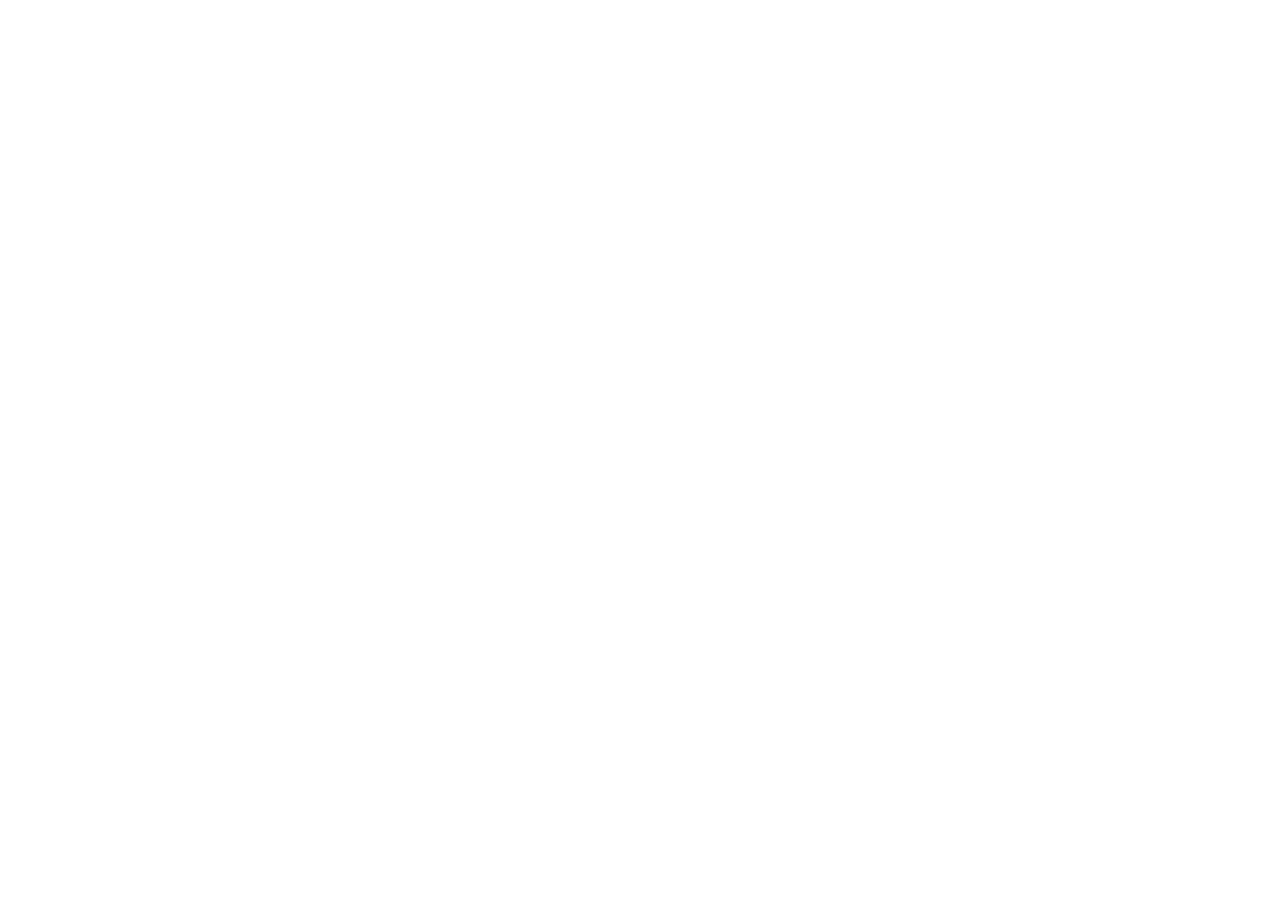
==== portfolio.html @ 338ccbdd "clon" ====
<!DOCTYPE html>
<html lang="uk">
<head>
    <meta charset="UTF-8">
    <meta http-equiv="X-UA-Compatible" content="IE=edge">
    <meta name="viewport" content="width=device-width, initial-scale=1.0">
    <title>Портфоліо</title>
</head>
<body>
    
</body>
</html>
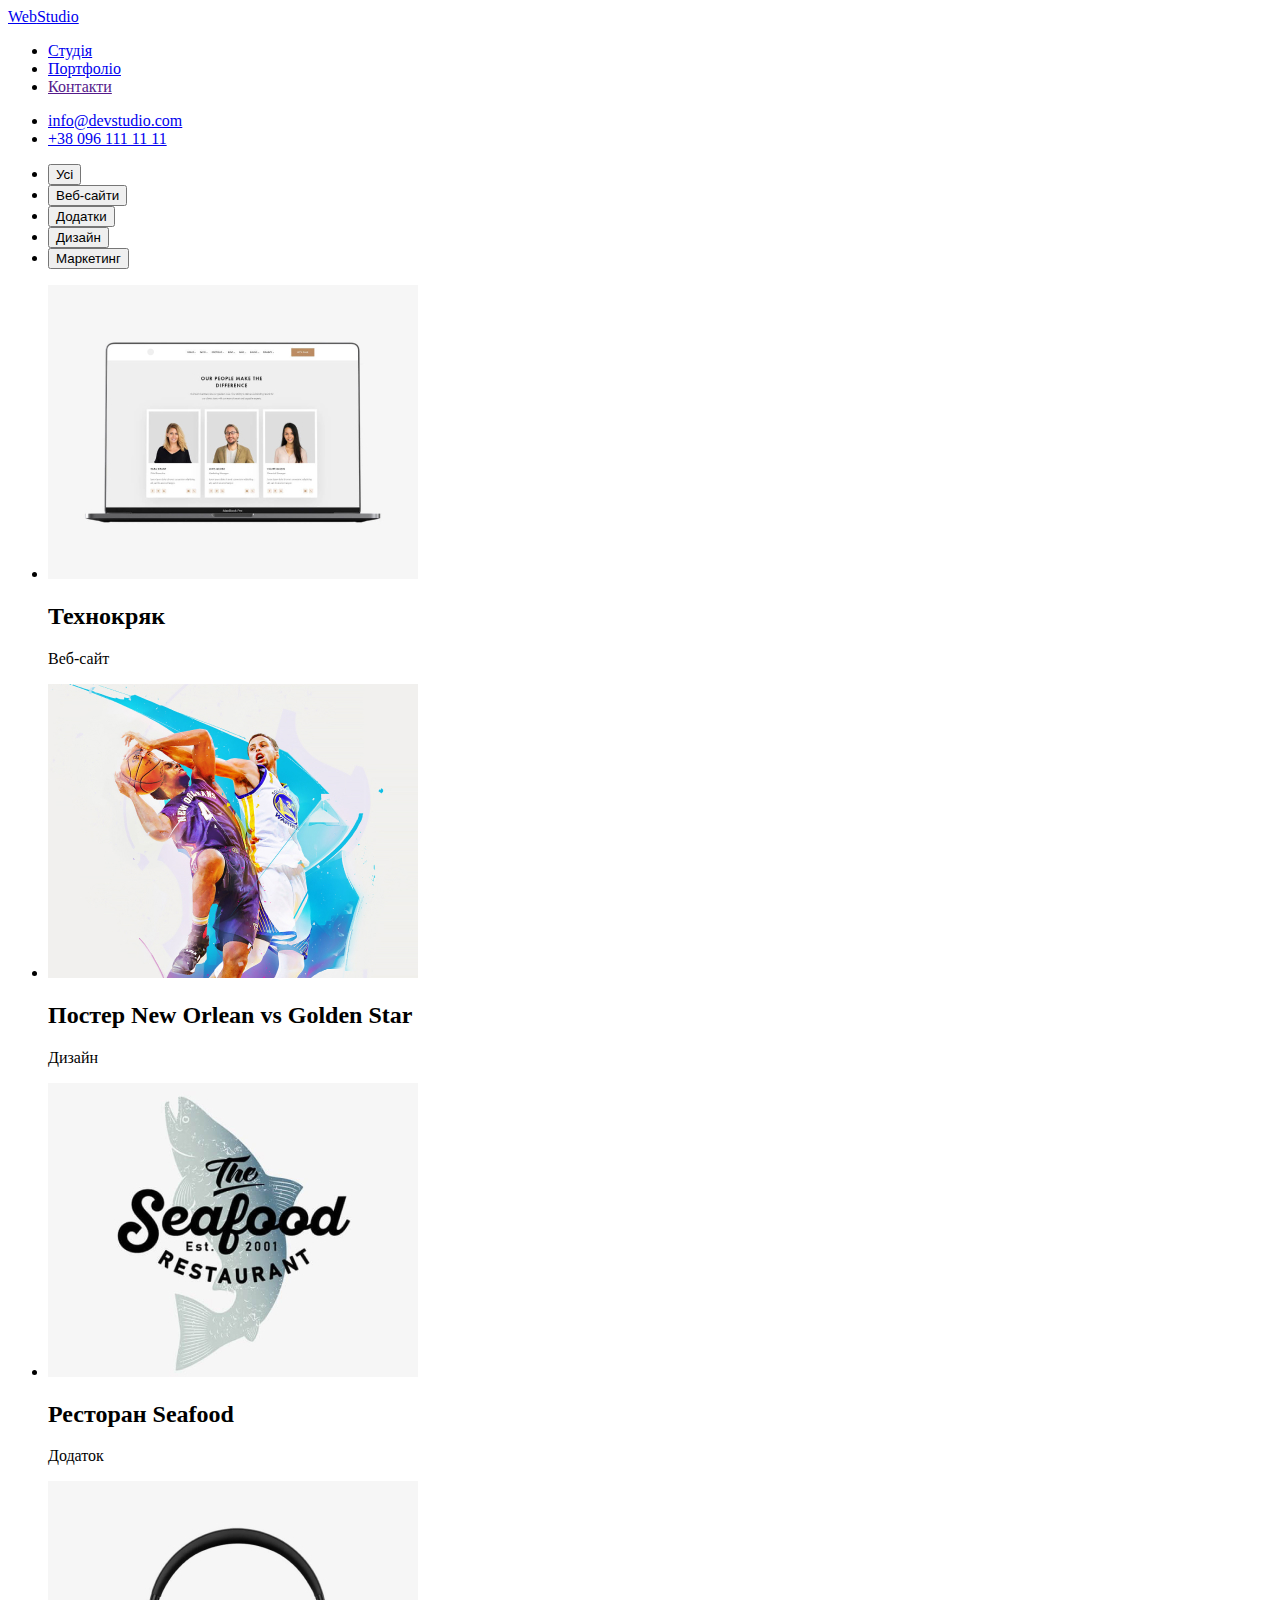
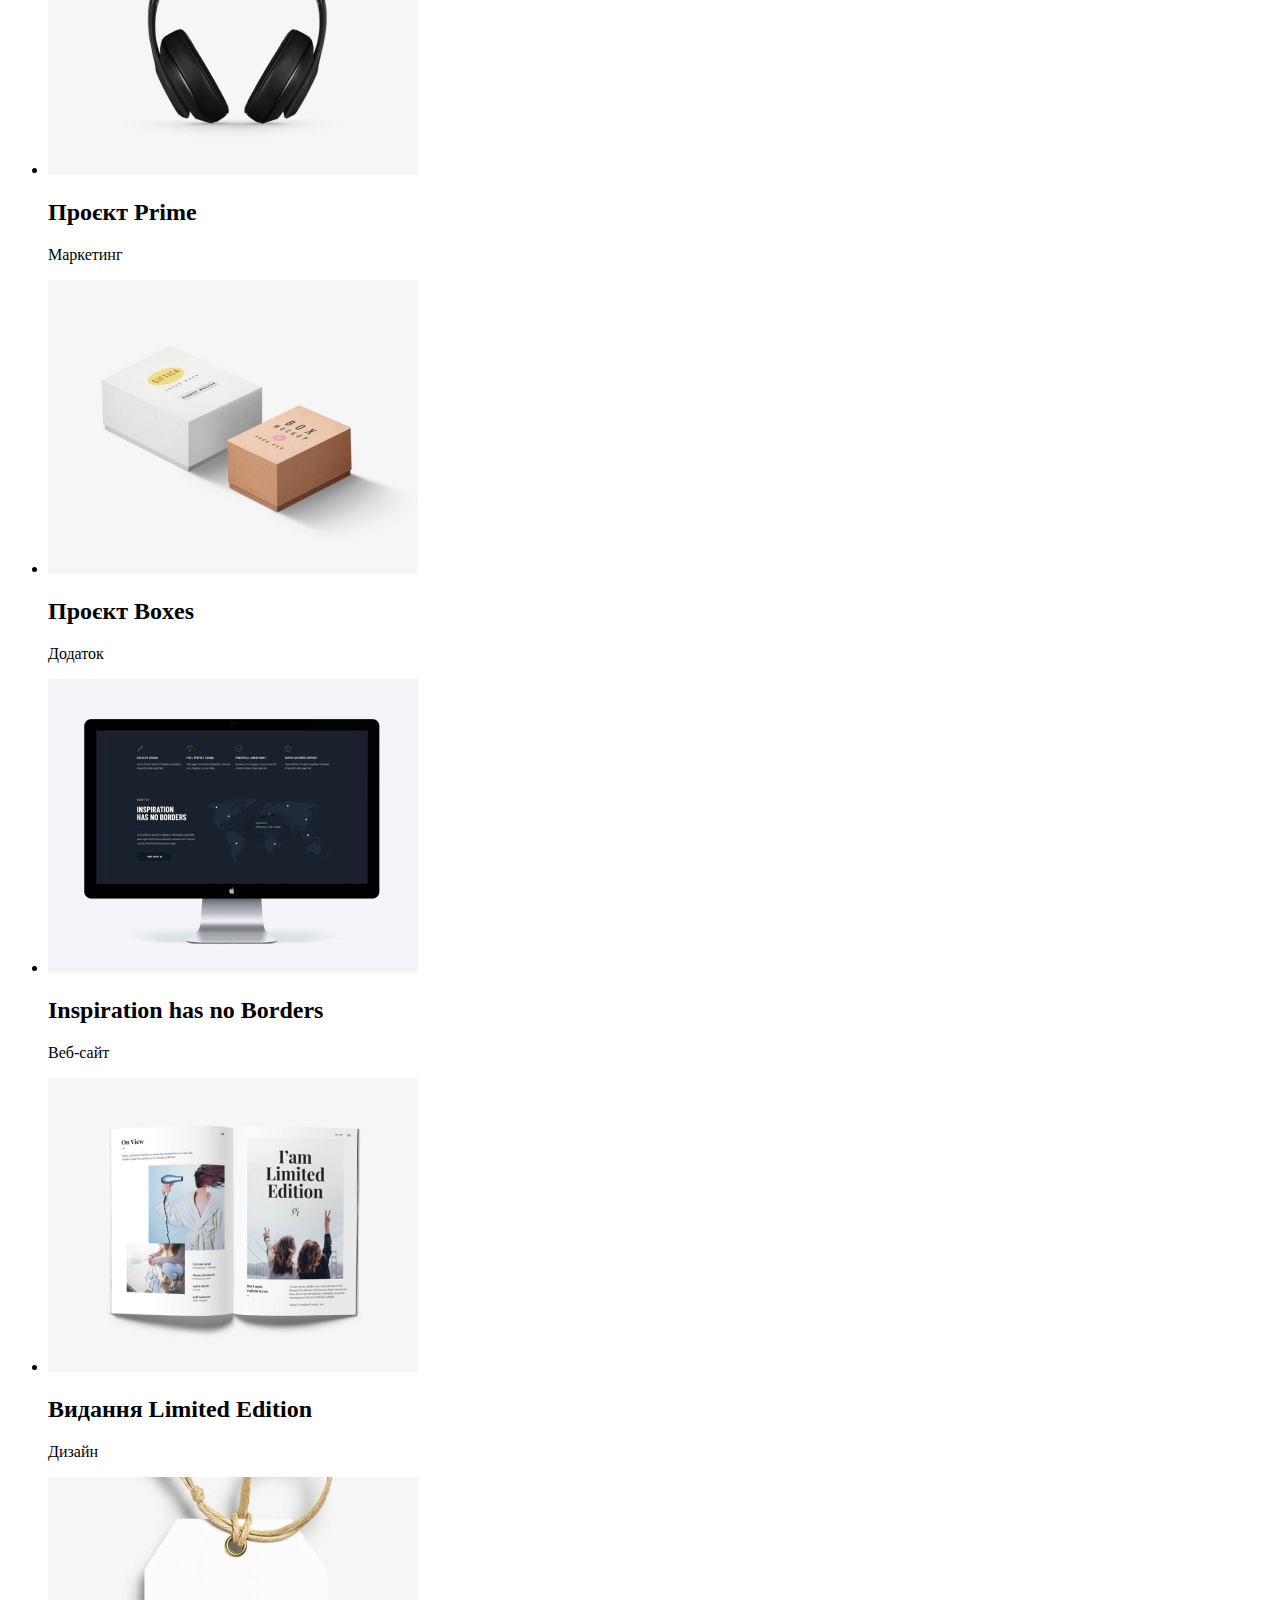
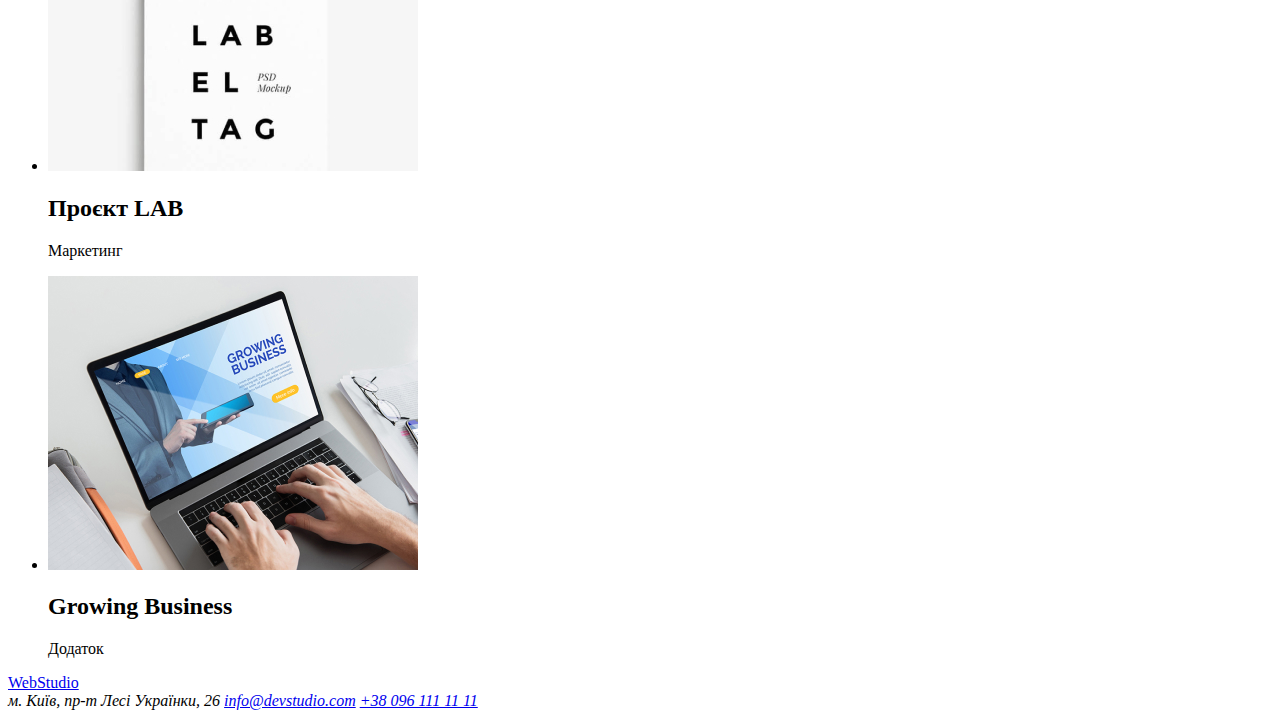
==== commit d1e30eb6: "Макет портфолио" ====
--- a/portfolio.html
+++ b/portfolio.html
@@ -7,6 +7,88 @@
     <title>Портфоліо</title>
 </head>
 <body>
+    <header>
+        <nav>
+            <a href="/"> <span>Web</span>Studio </a>
     
+            <ul>
+                <li><a href="./index.html">Студія</a></li>
+                <li><a href="./portfolio.html">Портфоліо</a></li>
+                <li><a href="">Контакти</a></li>
+            </ul>
+        </nav>
+        <ul>
+            <li><a href="mailto:info@devstudio.com">info@devstudio.com</a></li>
+            <li><a href="tel:+380961111111">+38 096 111 11 11</a></li>
+        </ul>
+    </header>
+    <main>
+        <section>
+            <ul>
+                <li> <input type="button" value="Усі"></li>
+                <li> <input type="button" value="Веб-сайти"></li>
+                <li> <input type="button" value="Додатки"></li>
+                <li> <input type="button" value="Дизайн"></li>
+                <li> <input type="button" value="Маркетинг"></li>
+            </ul>
+        </section>
+        <section>
+            <ul>
+                <li>
+                    <img src="./images/project1.jpg" alt="Проєкт1">
+                    <h2>Технокряк</h2>
+                    <p>Веб-сайт</p>
+                </li>
+                <li>
+                    <img src="./images/project2.jpg" alt="Проєкт2">
+                    <h2>Постер New Orlean vs Golden Star</h2>
+                    <p>Дизайн</p>
+                </li>
+                <li>
+                    <img src="./images/project3.jpg" alt="Проєкт3">
+                    <h2>Ресторан Seafood</h2>
+                    <p>Додаток</p>
+                </li>
+                <li>
+                    <img src="./images/projeсt4.jpg" alt="Проєкт4">
+                    <h2>Проєкт Prime</h2>
+                    <p>Маркетинг</p>
+                </li>
+                <li>
+                    <img src="./images/project5.jpg" alt="Проєкт5">
+                    <h2>Проєкт Boxes</h2>
+                    <p>Додаток</p>
+                </li>
+                <li>
+                    <img src="./images/project6.jpg" alt="Проєкт6">
+                    <h2>Inspiration has no Borders</h2>
+                    <p>Веб-сайт</p>
+                </li>
+                <li>
+                    <img src="./images/project7.jpg" alt="Проєкт7">
+                    <h2>Видання Limited Edition</h2>
+                    <p>Дизайн</p>
+                </li>
+                <li>
+                    <img src="./images/project8.jpg" alt="Проєкт8">
+                    <h2>Проєкт LAB</h2>
+                    <p>Маркетинг</p>
+                </li>
+                <li>
+                    <img src="./images/project9.jpg" alt="Проєкт9">
+                    <h2>Growing Business</h2>
+                    <p>Додаток</p>
+                </li>
+            </ul>
+        </section>
+    </main>
+    <footer>
+        <a href="/"> <span>Web</span>Studio </a>
+        <address>
+            м. Київ, пр-т Лесі Українки, 26
+            <a href="mailto:info@devstudio.com">info@devstudio.com</a>
+            <a href="tel:+380961111111">+38 096 111 11 11</a>
+        </address>
+    </footer>
 </body>
 </html>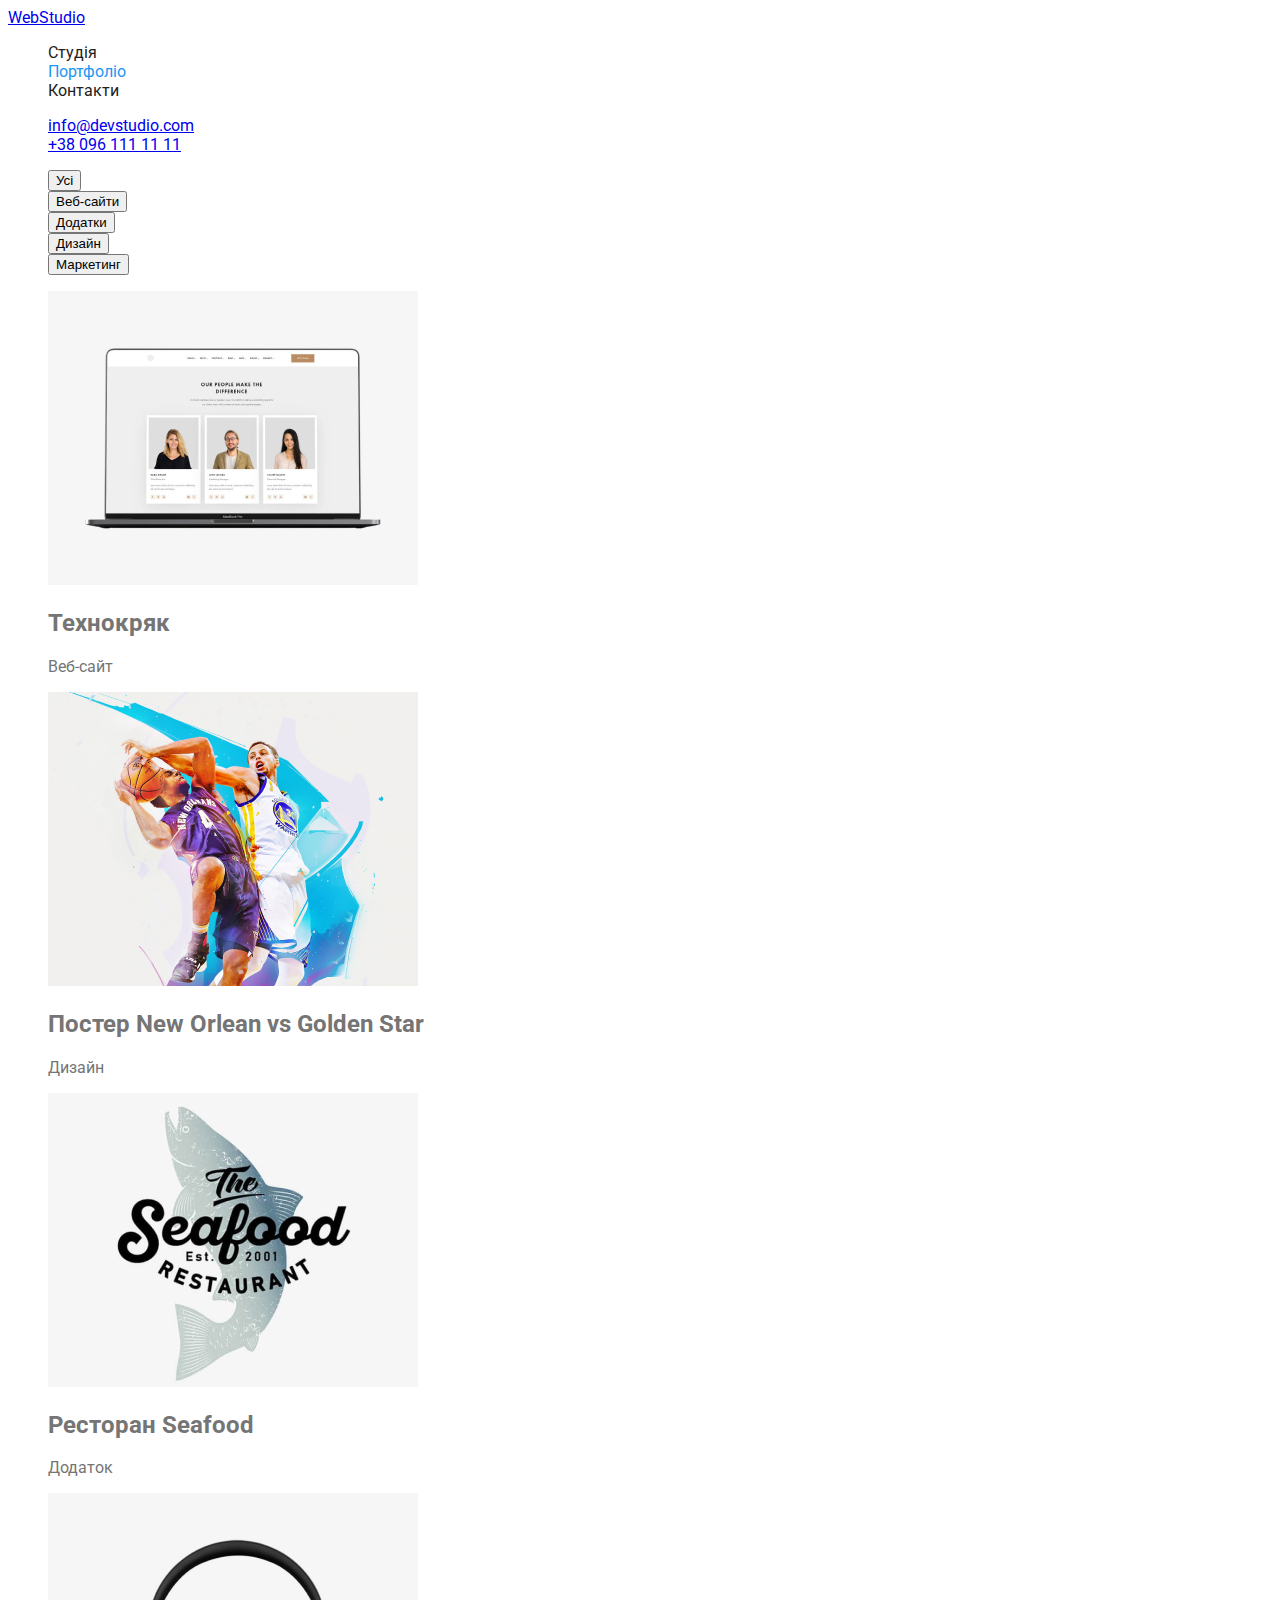
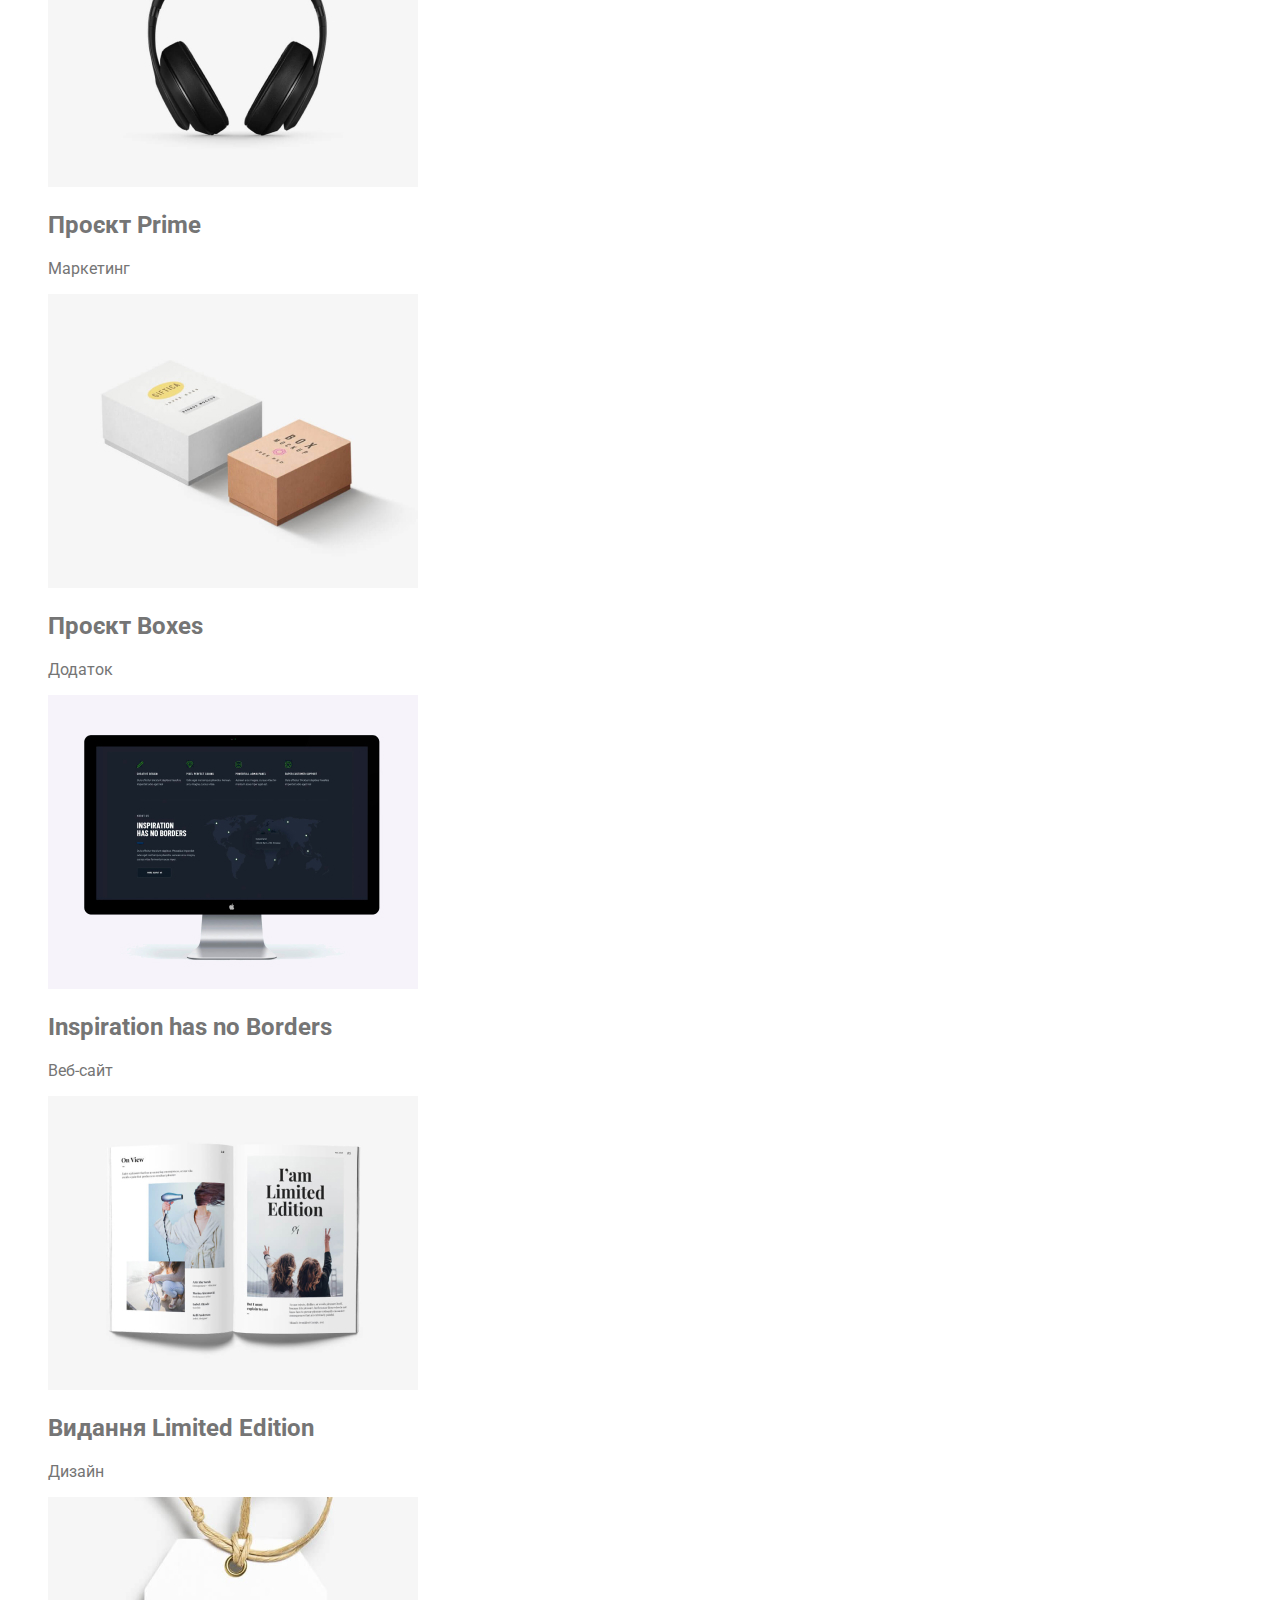
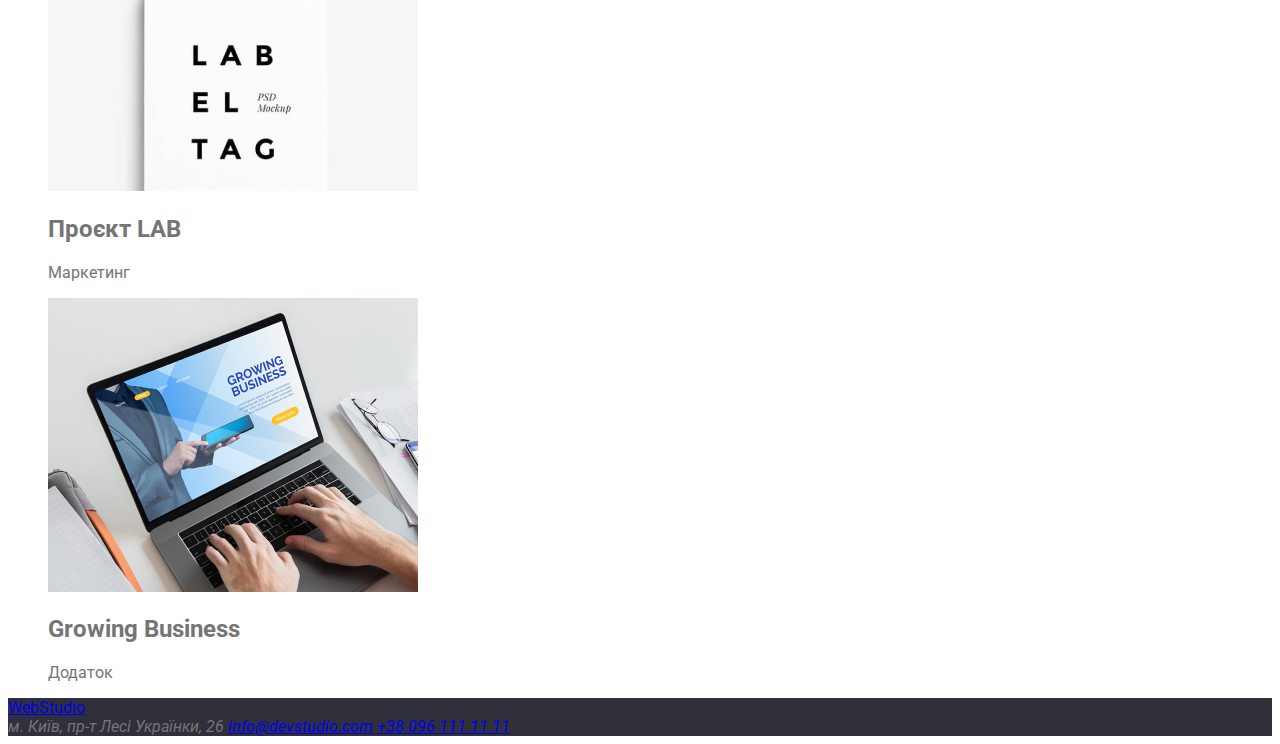
==== commit 4e686794: "добавил оформление цвета" ====
--- a/portfolio.html
+++ b/portfolio.html
@@ -1,94 +1,101 @@
 <!DOCTYPE html>
 <html lang="uk">
-<head>
-    <meta charset="UTF-8">
-    <meta http-equiv="X-UA-Compatible" content="IE=edge">
-    <meta name="viewport" content="width=device-width, initial-scale=1.0">
+  <head>
+    <meta charset="UTF-8" />
+    <meta http-equiv="X-UA-Compatible" content="IE=edge" />
+    <meta name="viewport" content="width=device-width, initial-scale=1.0" />
     <title>Портфоліо</title>
-</head>
-<body>
+    <link rel="preconnect" href="https://fonts.googleapis.com" />
+    <link rel="preconnect" href="https://fonts.gstatic.com" crossorigin />
+    <link
+      href="https://fonts.googleapis.com/css2?family=Raleway:wght@700&family=Roboto:wght@400;500;700;900&display=swap"
+      rel="stylesheet"
+    />
+    <link rel="stylesheet" href="./css/styles.css" />
+  </head>
+  <body>
     <header>
-        <nav>
-            <a href="/"> <span>Web</span>Studio </a>
-    
-            <ul>
-                <li><a href="./index.html">Студія</a></li>
-                <li><a href="./portfolio.html">Портфоліо</a></li>
-                <li><a href="">Контакти</a></li>
-            </ul>
-        </nav>
-        <ul>
-            <li><a href="mailto:info@devstudio.com">info@devstudio.com</a></li>
-            <li><a href="tel:+380961111111">+38 096 111 11 11</a></li>
+      <nav>
+        <a href="/"> <span>Web</span>Studio </a>
+
+        <ul class="site-nav">
+          <li><a href="./index.html">Студія</a></li>
+          <li><a href="./portfolio.html" class="current">Портфоліо</a></li>
+          <li><a href="">Контакти</a></li>
         </ul>
+      </nav>
+      <ul>
+        <li><a href="mailto:info@devstudio.com">info@devstudio.com</a></li>
+        <li><a href="tel:+380961111111">+38 096 111 11 11</a></li>
+      </ul>
     </header>
     <main>
-        <section>
-            <ul>
-                <li> <input type="button" value="Усі"></li>
-                <li> <input type="button" value="Веб-сайти"></li>
-                <li> <input type="button" value="Додатки"></li>
-                <li> <input type="button" value="Дизайн"></li>
-                <li> <input type="button" value="Маркетинг"></li>
-            </ul>
-        </section>
-        <section>
-            <ul>
-                <li>
-                    <img src="./images/project1.jpg" alt="Проєкт1">
-                    <h2>Технокряк</h2>
-                    <p>Веб-сайт</p>
-                </li>
-                <li>
-                    <img src="./images/project2.jpg" alt="Проєкт2">
-                    <h2>Постер New Orlean vs Golden Star</h2>
-                    <p>Дизайн</p>
-                </li>
-                <li>
-                    <img src="./images/project3.jpg" alt="Проєкт3">
-                    <h2>Ресторан Seafood</h2>
-                    <p>Додаток</p>
-                </li>
-                <li>
-                    <img src="./images/projeсt4.jpg" alt="Проєкт4">
-                    <h2>Проєкт Prime</h2>
-                    <p>Маркетинг</p>
-                </li>
-                <li>
-                    <img src="./images/project5.jpg" alt="Проєкт5">
-                    <h2>Проєкт Boxes</h2>
-                    <p>Додаток</p>
-                </li>
-                <li>
-                    <img src="./images/project6.jpg" alt="Проєкт6">
-                    <h2>Inspiration has no Borders</h2>
-                    <p>Веб-сайт</p>
-                </li>
-                <li>
-                    <img src="./images/project7.jpg" alt="Проєкт7">
-                    <h2>Видання Limited Edition</h2>
-                    <p>Дизайн</p>
-                </li>
-                <li>
-                    <img src="./images/project8.jpg" alt="Проєкт8">
-                    <h2>Проєкт LAB</h2>
-                    <p>Маркетинг</p>
-                </li>
-                <li>
-                    <img src="./images/project9.jpg" alt="Проєкт9">
-                    <h2>Growing Business</h2>
-                    <p>Додаток</p>
-                </li>
-            </ul>
-        </section>
+      <div>
+        <ul>
+          <li><input type="button" value="Усі" /></li>
+          <li><input type="button" value="Веб-сайти" /></li>
+          <li><input type="button" value="Додатки" /></li>
+          <li><input type="button" value="Дизайн" /></li>
+          <li><input type="button" value="Маркетинг" /></li>
+        </ul>
+      </div>
+      <section>
+        <ul>
+          <li>
+            <img src="./images/project1.jpg" alt="Проєкт1" />
+            <h2>Технокряк</h2>
+            <p>Веб-сайт</p>
+          </li>
+          <li>
+            <img src="./images/project2.jpg" alt="Проєкт2" />
+            <h2>Постер New Orlean vs Golden Star</h2>
+            <p>Дизайн</p>
+          </li>
+          <li>
+            <img src="./images/project3.jpg" alt="Проєкт3" />
+            <h2>Ресторан Seafood</h2>
+            <p>Додаток</p>
+          </li>
+          <li>
+            <img src="./images/projeсt4.jpg" alt="Проєкт4" />
+            <h2>Проєкт Prime</h2>
+            <p>Маркетинг</p>
+          </li>
+          <li>
+            <img src="./images/project5.jpg" alt="Проєкт5" />
+            <h2>Проєкт Boxes</h2>
+            <p>Додаток</p>
+          </li>
+          <li>
+            <img src="./images/project6.jpg" alt="Проєкт6" />
+            <h2>Inspiration has no Borders</h2>
+            <p>Веб-сайт</p>
+          </li>
+          <li>
+            <img src="./images/project7.jpg" alt="Проєкт7" />
+            <h2>Видання Limited Edition</h2>
+            <p>Дизайн</p>
+          </li>
+          <li>
+            <img src="./images/project8.jpg" alt="Проєкт8" />
+            <h2>Проєкт LAB</h2>
+            <p>Маркетинг</p>
+          </li>
+          <li>
+            <img src="./images/project9.jpg" alt="Проєкт9" />
+            <h2>Growing Business</h2>
+            <p>Додаток</p>
+          </li>
+        </ul>
+      </section>
     </main>
     <footer>
-        <a href="/"> <span>Web</span>Studio </a>
-        <address>
-            м. Київ, пр-т Лесі Українки, 26
-            <a href="mailto:info@devstudio.com">info@devstudio.com</a>
-            <a href="tel:+380961111111">+38 096 111 11 11</a>
-        </address>
+      <a href="/"> <span>Web</span>Studio </a>
+      <address>
+        м. Київ, пр-т Лесі Українки, 26
+        <a href="mailto:info@devstudio.com">info@devstudio.com</a>
+        <a href="tel:+380961111111">+38 096 111 11 11</a>
+      </address>
     </footer>
-</body>
-</html>+  </body>
+</html>
--- a/css/styles.css
+++ b/css/styles.css
@@ -0,0 +1,78 @@
+/* колір основного тексту #21212 */
+/* другорядний колір тексту* #757575 */
+/* білий #FFFFFF */
+/* акцент #2196F3 */
+/* другорядний фон #2F303A */
+
+:root{
+    --primary-text-color: #212121;
+    --title-text-color: #757575;
+    --accent-color: #2196F3;
+}
+
+body {
+    background-color: #fff;
+    color: var(--title-text-color);
+  font-family: "Raleway", sans-serif;
+  font-family: "Roboto", sans-serif;
+}
+
+.logo{
+    color: #000000;
+    text-decoration: none;
+}
+.color2{
+    color: var(--accent-color);
+}
+ul{
+    list-style: none;
+}
+
+.site-nav a{
+    color: var(--primary-text-color);
+    text-decoration: none;
+}
+.site-nav a:hover,
+.site-nav a:focus{
+    color: var(--accent-color);
+}
+.site-nav .current{
+    color: var(--accent-color);
+}
+.connection-nav a{
+    color: var(--title-text-color);
+    text-decoration: none;
+}
+.connection-nav a:hover,
+.connection-nav a:focus{
+    color: #2196F3;
+}
+
+/* Hero */
+.hero{
+    background-color: #2F303A;
+}
+.hero-title{
+    color: #FFFFFF;
+    
+}
+/* Section */
+.section-title{
+    color: var(--primary-text-color);
+}
+footer{
+    background-color: #2F303A;
+}
+/* button */
+.button{
+    background-color: var(--accent-color);
+    color: #FFFFFF;
+}
+/* footer */
+.footer-text{
+    color: #FFFFFF;
+}
+.footer-connection a{
+     color: rgba(255, 255, 255, 0.6);
+    text-decoration: none
+}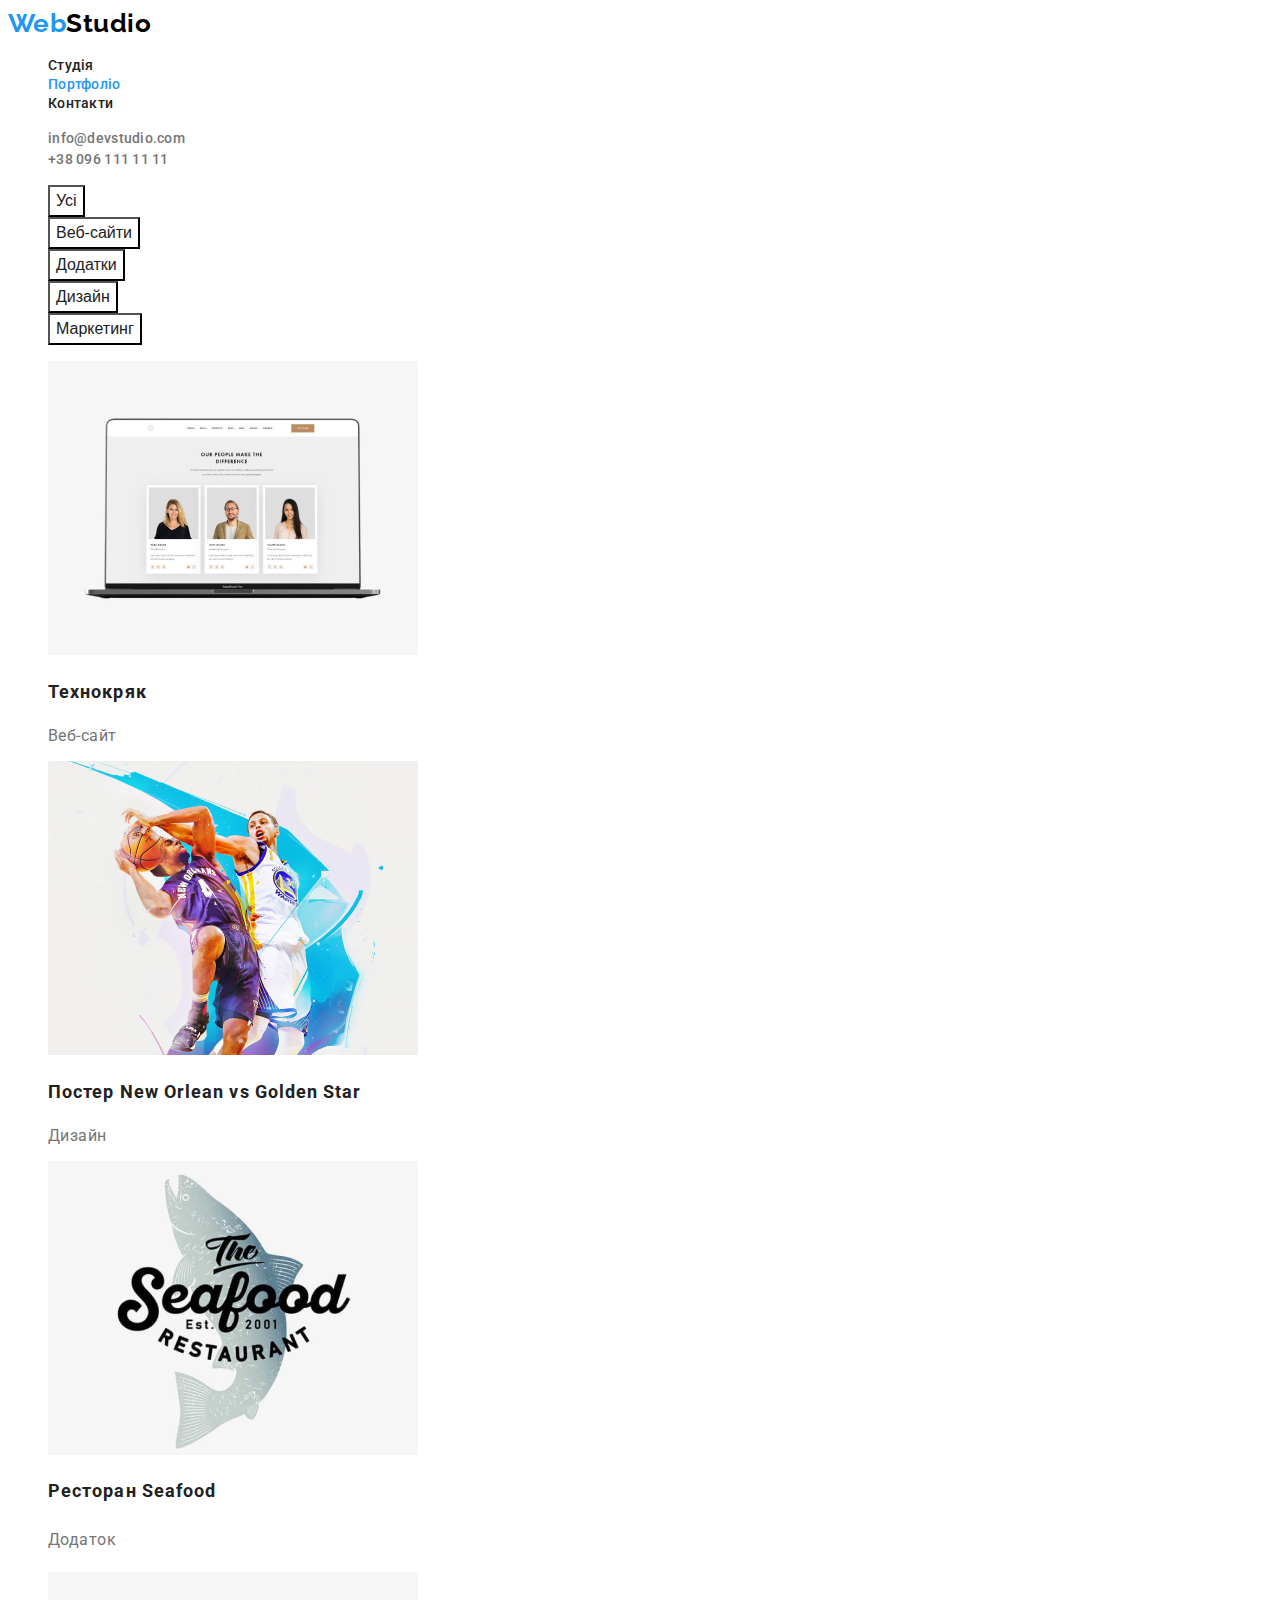
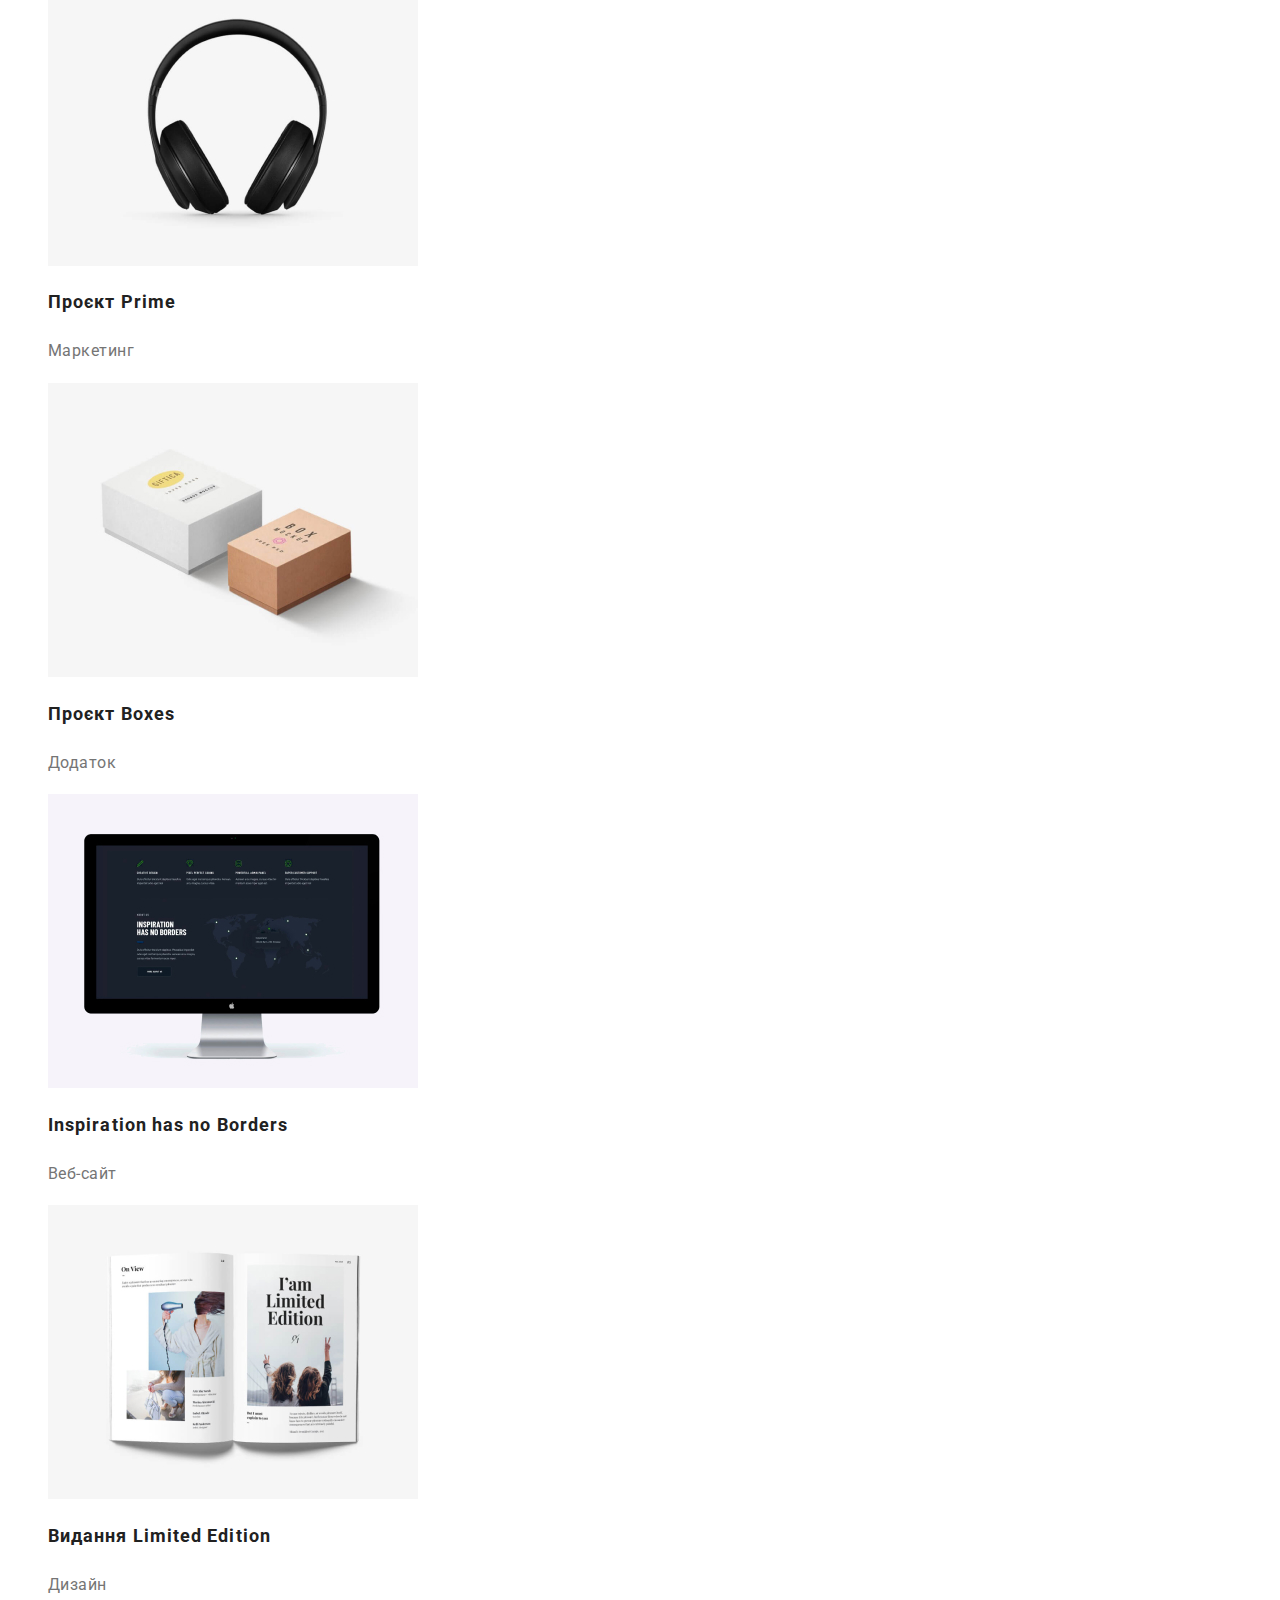
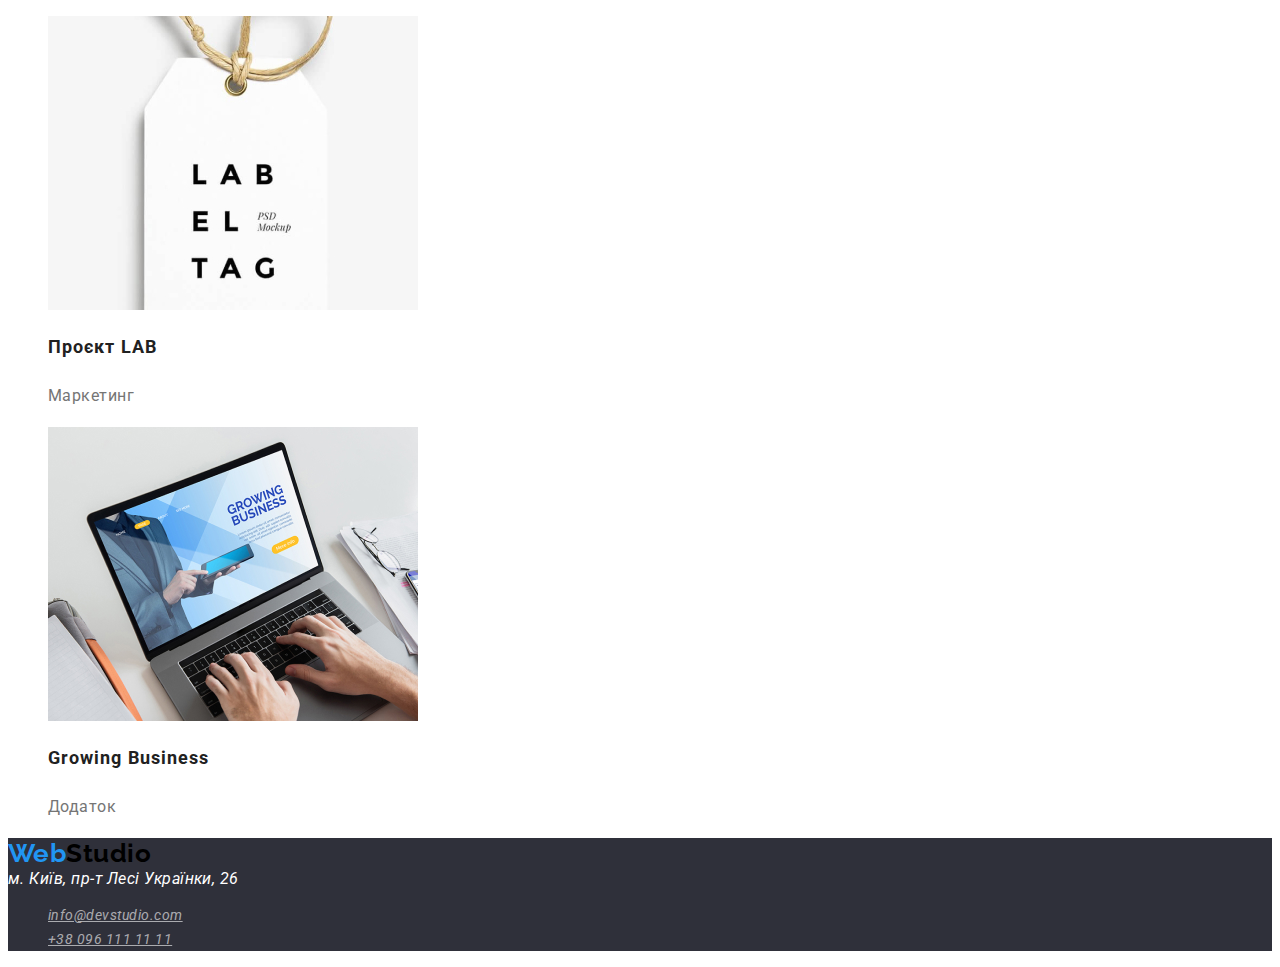
==== commit 41227bfb: "color and font" ====
--- a/portfolio.html
+++ b/portfolio.html
@@ -1,22 +1,21 @@
 <!DOCTYPE html>
 <html lang="uk">
   <head>
-    <meta charset="UTF-8" />
-    <meta http-equiv="X-UA-Compatible" content="IE=edge" />
-    <meta name="viewport" content="width=device-width, initial-scale=1.0" />
+    <meta charset="UTF-8">
+    <meta http-equiv="X-UA-Compatible" content="IE=edge">
+    <meta name="viewport" content="width=device-width, initial-scale=1.0">
     <title>Портфоліо</title>
-    <link rel="preconnect" href="https://fonts.googleapis.com" />
-    <link rel="preconnect" href="https://fonts.gstatic.com" crossorigin />
+    <link rel="preconnect" href="https://fonts.googleapis.com">
+    <link rel="preconnect" href="https://fonts.gstatic.com" crossorigin>
     <link
       href="https://fonts.googleapis.com/css2?family=Raleway:wght@700&family=Roboto:wght@400;500;700;900&display=swap"
-      rel="stylesheet"
-    />
-    <link rel="stylesheet" href="./css/styles.css" />
+      rel="stylesheet">
+    <link rel="stylesheet" href="./css/styles.css">
   </head>
   <body>
     <header>
       <nav>
-        <a href="/"> <span>Web</span>Studio </a>
+        <a class="logo" href="/"> <span class="colorlogo">Web</span>Studio </a>
 
         <ul class="site-nav">
           <li><a href="./index.html">Студія</a></li>
@@ -24,7 +23,7 @@
           <li><a href="">Контакти</a></li>
         </ul>
       </nav>
-      <ul>
+      <ul class="connection-nav">
         <li><a href="mailto:info@devstudio.com">info@devstudio.com</a></li>
         <li><a href="tel:+380961111111">+38 096 111 11 11</a></li>
       </ul>
@@ -32,69 +31,71 @@
     <main>
       <div>
         <ul>
-          <li><input type="button" value="Усі" /></li>
-          <li><input type="button" value="Веб-сайти" /></li>
-          <li><input type="button" value="Додатки" /></li>
-          <li><input type="button" value="Дизайн" /></li>
-          <li><input type="button" value="Маркетинг" /></li>
+          <li><button type="button" class="filtres">Усі</button></li>
+          <li><button type="button" class="filtres">Веб-сайти</button></li>
+          <li><button type="button" class="filtres">Додатки</button></li>
+          <li><button type="button" class="filtres">Дизайн</button></li>
+          <li><button type="button" class="filtres">Маркетинг</button></li>
         </ul>
       </div>
       <section>
         <ul>
           <li>
-            <img src="./images/project1.jpg" alt="Проєкт1" />
-            <h2>Технокряк</h2>
+            <img src="./images/project1.jpg" alt="Проєкт1">
+            <h2 class="project-title">Технокряк</h2>
             <p>Веб-сайт</p>
           </li>
           <li>
-            <img src="./images/project2.jpg" alt="Проєкт2" />
-            <h2>Постер New Orlean vs Golden Star</h2>
+            <img src="./images/project2.jpg" alt="Проєкт2">
+            <h2 class="project-title">Постер New Orlean vs Golden Star</h2>
             <p>Дизайн</p>
           </li>
           <li>
-            <img src="./images/project3.jpg" alt="Проєкт3" />
-            <h2>Ресторан Seafood</h2>
-            <p>Додаток</p>
+            <img src="./images/project3.jpg" alt="Проєкт3">
+            <h2 class="project-title">Ресторан Seafood</h2>
+            <p class="project-text">Додаток</p>
           </li>
           <li>
-            <img src="./images/projeсt4.jpg" alt="Проєкт4" />
-            <h2>Проєкт Prime</h2>
-            <p>Маркетинг</p>
+            <img src="./images/projeсt4.jpg" alt="Проєкт4">
+            <h2 class="project-title">Проєкт Prime</h2>
+            <p class="project-text">Маркетинг</p>
           </li>
           <li>
-            <img src="./images/project5.jpg" alt="Проєкт5" />
-            <h2>Проєкт Boxes</h2>
-            <p>Додаток</p>
+            <img src="./images/project5.jpg" alt="Проєкт5">
+            <h2 class="project-title">Проєкт Boxes</h2>
+            <p class="project-text">Додаток</p>
           </li>
           <li>
-            <img src="./images/project6.jpg" alt="Проєкт6" />
-            <h2>Inspiration has no Borders</h2>
-            <p>Веб-сайт</p>
+            <img src="./images/project6.jpg" alt="Проєкт6">
+            <h2 class="project-title">Inspiration has no Borders</h2>
+            <p class="project-text">Веб-сайт</p>
           </li>
           <li>
-            <img src="./images/project7.jpg" alt="Проєкт7" />
-            <h2>Видання Limited Edition</h2>
-            <p>Дизайн</p>
+            <img src="./images/project7.jpg" alt="Проєкт7">
+            <h2 class="project-title">Видання Limited Edition</h2>
+            <p class="project-text">Дизайн</p>
           </li>
           <li>
-            <img src="./images/project8.jpg" alt="Проєкт8" />
-            <h2>Проєкт LAB</h2>
-            <p>Маркетинг</p>
+            <img src="./images/project8.jpg" alt="Проєкт8">
+            <h2 class="project-title">Проєкт LAB</h2>
+            <p class="project-text">Маркетинг</p>
           </li>
           <li>
-            <img src="./images/project9.jpg" alt="Проєкт9" />
-            <h2>Growing Business</h2>
-            <p>Додаток</p>
+            <img src="./images/project9.jpg" alt="Проєкт9">
+            <h2 class="project-title">Growing Business</h2>
+            <p class="project-text">Додаток</p>
           </li>
         </ul>
       </section>
     </main>
     <footer>
-      <a href="/"> <span>Web</span>Studio </a>
-      <address>
+      <a class="logo" href="/"> <span class="colorlogo">Web</span>Studio </a>
+      <address class="footer-text">
         м. Київ, пр-т Лесі Українки, 26
-        <a href="mailto:info@devstudio.com">info@devstudio.com</a>
-        <a href="tel:+380961111111">+38 096 111 11 11</a>
+        <ul class="footer-connection">
+          <li><a href="mailto:info@devstudio.com">info@devstudio.com</a></li>
+          <li><a href="tel:+380961111111">+38 096 111 11 11</a></li>
+        </ul>
       </address>
     </footer>
   </body>
--- a/css/styles.css
+++ b/css/styles.css
@@ -13,24 +13,33 @@
 body {
     background-color: #fff;
     color: var(--title-text-color);
-  font-family: "Raleway", sans-serif;
-  font-family: "Roboto", sans-serif;
+    font-family: Roboto, sans-serif;
+    letter-spacing: 0.03em;
 }
-
+ul {
+    list-style: none;
+}
+/* Logo */
 .logo{
     color: #000000;
     text-decoration: none;
+    font-family: Raleway, sans-serif;
+    font-weight: 700;
+    font-size: 26px;
+    line-height: 1.19;
 }
-.color2{
+.colorlogo{
     color: var(--accent-color);
 }
-ul{
-    list-style: none;
-}
+
 
 .site-nav a{
     color: var(--primary-text-color);
     text-decoration: none;
+    font-weight: 500;
+    font-size: 14px;
+    line-height: 1.14;
+    letter-spacing: 0.02em;
 }
 .site-nav a:hover,
 .site-nav a:focus{
@@ -42,6 +51,10 @@
 .connection-nav a{
     color: var(--title-text-color);
     text-decoration: none;
+    font-weight: 500;
+    font-size: 14px;
+    line-height: 1.4;
+    letter-spacing: 0.02em;
 }
 .connection-nav a:hover,
 .connection-nav a:focus{
@@ -49,30 +62,100 @@
 }
 
 /* Hero */
+
 .hero{
     background-color: #2F303A;
 }
 .hero-title{
     color: #FFFFFF;
+    font-weight: 900;
+        font-size: 44px;
+        line-height: 1.36;
+        text-align: center;
+        letter-spacing: 0.06em;   
+}
+
+/* Section */
+
+.section-title{
+    color: var(--primary-text-color);
+    font-weight: 700;
+    font-size: 36px;
+    line-height: 1.17;
+    
     
 }
-/* Section */
-.section-title{
+.section-title .feature{
+    font-weight: 700;
+    font-size: 14px;
+    line-height: 1.4;}
+
+.feature-text{
+    color: var(--title-text-color);
+    font-weight: 400;
+    font-size: 14px;
+    line-height: 1.71;       
+}
+.name{
     color: var(--primary-text-color);
+    font-weight: 500;
+    font-size: 16px;
+    line-height: 1.19;  
 }
-footer{
-    background-color: #2F303A;
+.tc-text{
+    font-weight: 400;
+    font-size: 16px;
+    line-height: 1.19;
 }
 /* button */
 .button{
     background-color: var(--accent-color);
     color: #FFFFFF;
+    cursor: pointer;
+    font-weight: 700;
+        font-size: 16px;
+        line-height: 1.88;
+        letter-spacing: 0.06em;
 }
+
 /* footer */
-.footer-text{
+
+footer {
+    background-color: #2F303A;
+}
+.footer-text {
     color: #FFFFFF;
 }
 .footer-connection a{
      color: rgba(255, 255, 255, 0.6);
     text-decoration: none
+    font-weight: 400;
+    font-size: 14px;
+    line-height: 1.71;
+}
+/* portfolio */
+.filtres{
+    color: var(--primary-text-color);
+    background-color: #FFFFFF;
+    font-weight: 500;
+    font-size: 16px;
+    line-height: 1.62;
+}
+.filtres:hover,
+.filtres:focus{
+color: #FFFFFF;
+background-color: var(--accent-color);
+cursor: pointer;
+}
+.project-title{
+    color: var(--primary-text-color);
+    font-weight: 700;
+    font-size: 18px;
+    line-height: 2;
+    letter-spacing: 0.06em;  
+}
+.project-text{
+    font-weight: 400;
+    font-size: 16px;
+    line-height: 1.88;
 }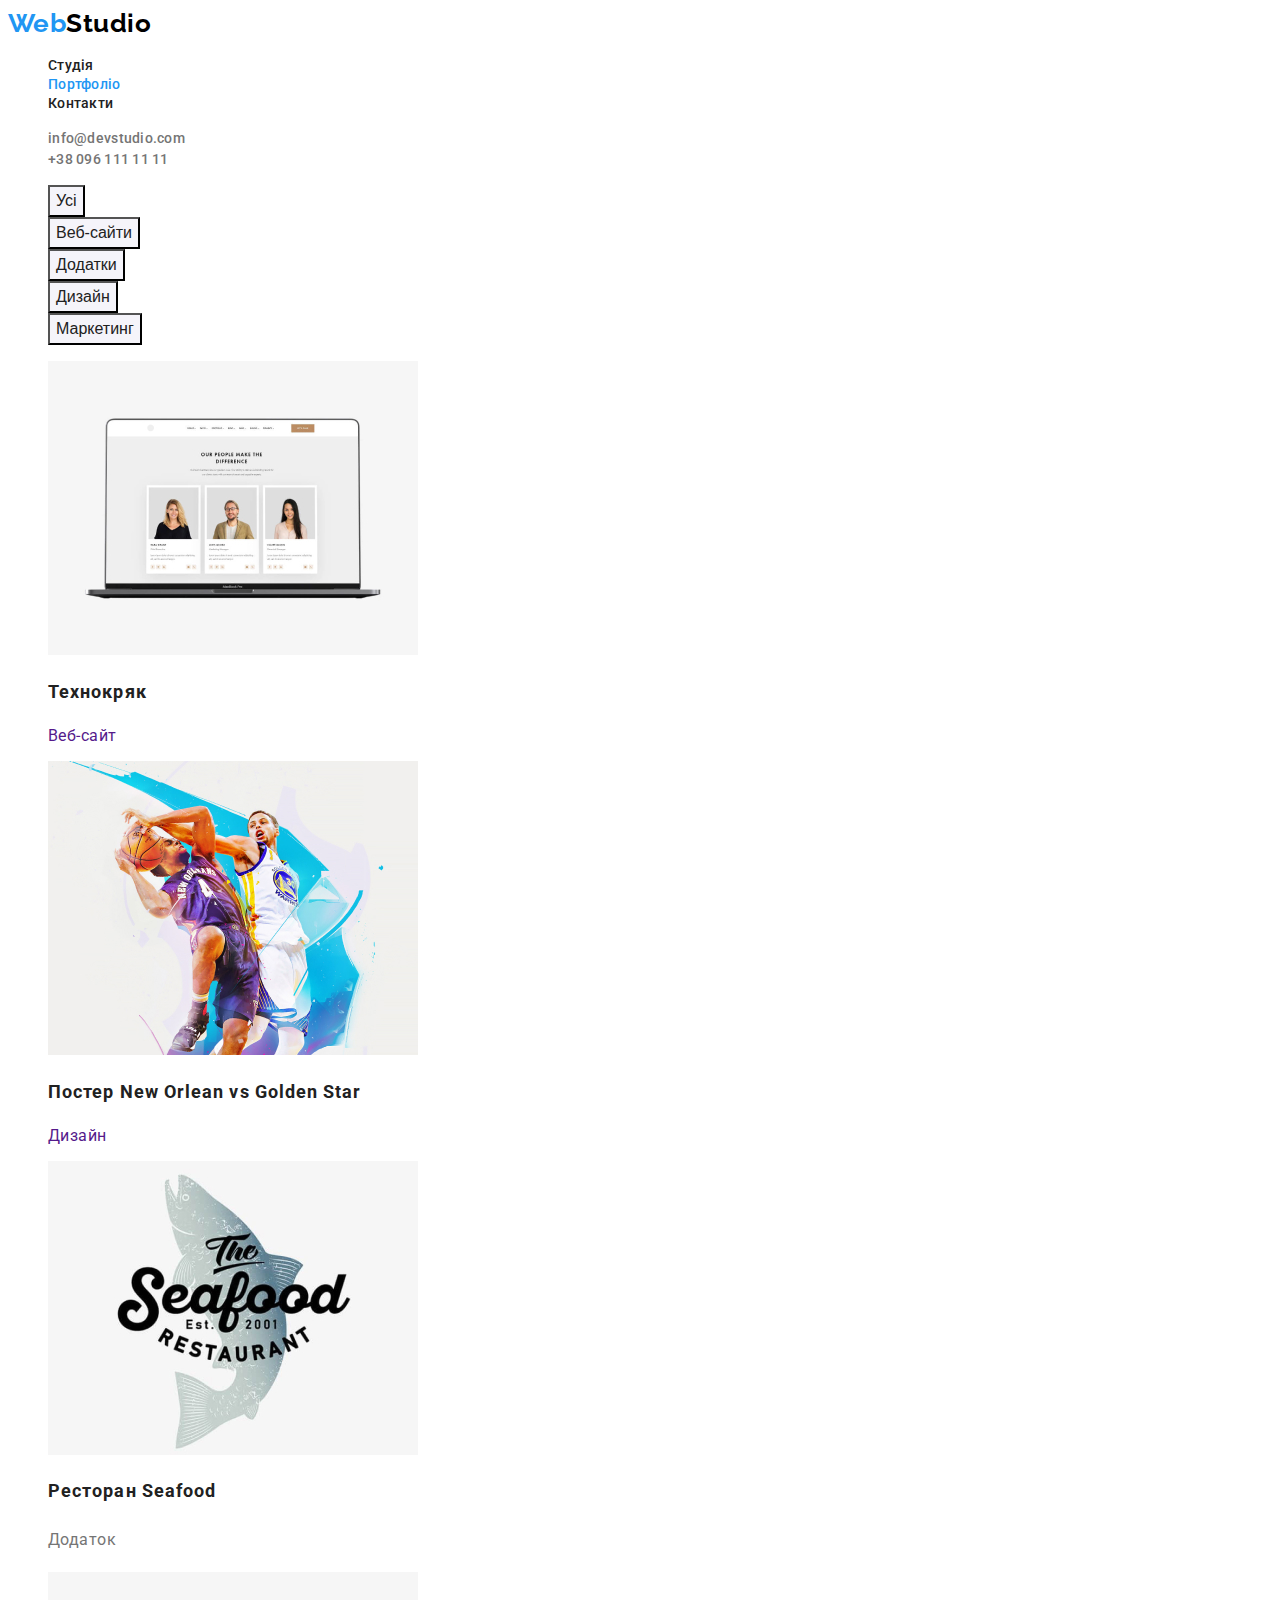
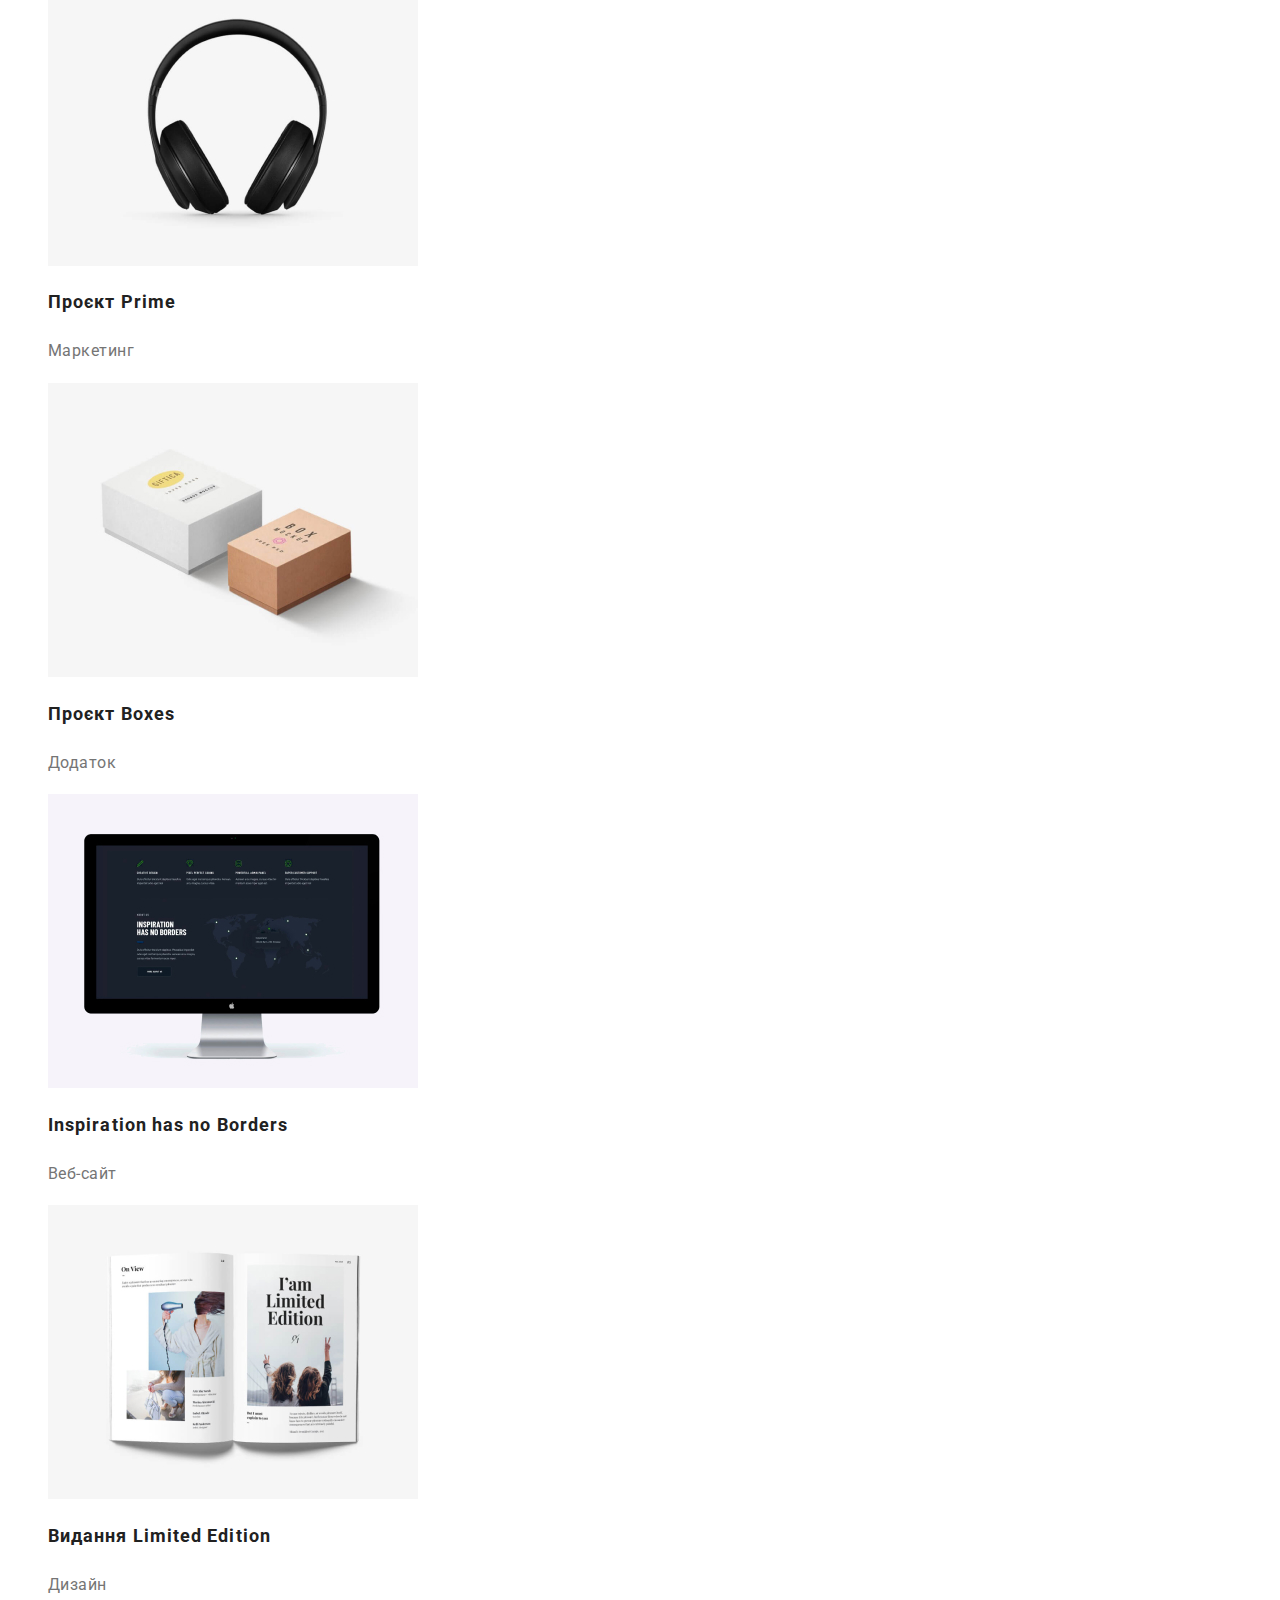
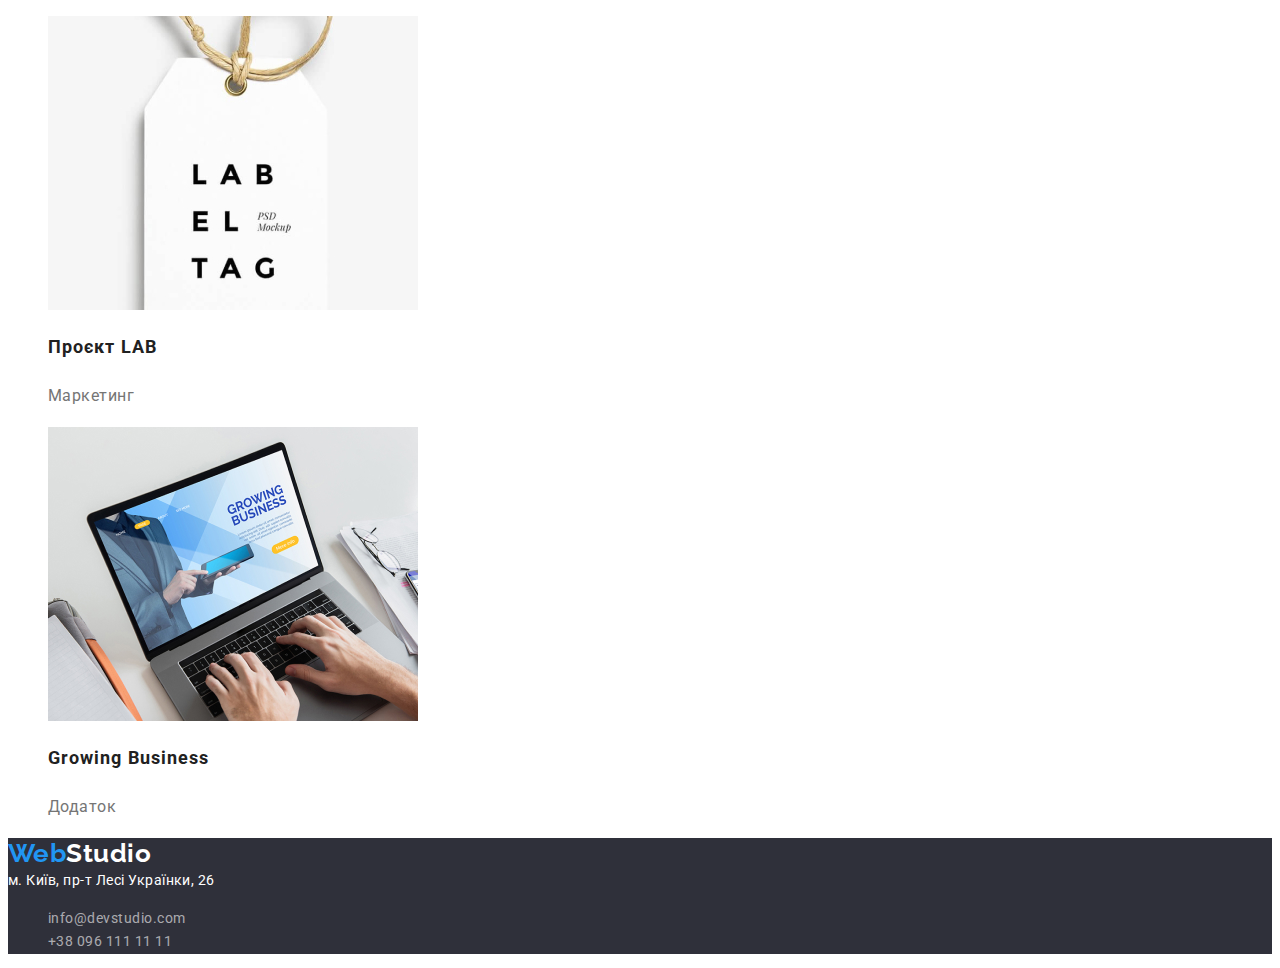
==== commit 1eea6cfd: "Допрацювання" ====
--- a/portfolio.html
+++ b/portfolio.html
@@ -1,22 +1,22 @@
 <!DOCTYPE html>
 <html lang="uk">
   <head>
-    <meta charset="UTF-8">
-    <meta http-equiv="X-UA-Compatible" content="IE=edge">
-    <meta name="viewport" content="width=device-width, initial-scale=1.0">
+    <meta charset="UTF-8" />
+    <meta http-equiv="X-UA-Compatible" content="IE=edge" />
+    <meta name="viewport" content="width=device-width, initial-scale=1.0" />
     <title>Портфоліо</title>
-    <link rel="preconnect" href="https://fonts.googleapis.com">
-    <link rel="preconnect" href="https://fonts.gstatic.com" crossorigin>
+    <link rel="preconnect" href="https://fonts.googleapis.com" />
+    <link rel="preconnect" href="https://fonts.gstatic.com" crossorigin />
     <link
       href="https://fonts.googleapis.com/css2?family=Raleway:wght@700&family=Roboto:wght@400;500;700;900&display=swap"
-      rel="stylesheet">
-    <link rel="stylesheet" href="./css/styles.css">
+      rel="stylesheet"
+    />
+    <link rel="stylesheet" href="./css/styles.css" />
   </head>
   <body>
     <header>
       <nav>
         <a class="logo" href="/"> <span class="colorlogo">Web</span>Studio </a>
-
         <ul class="site-nav">
           <li><a href="./index.html">Студія</a></li>
           <li><a href="./portfolio.html" class="current">Портфоліо</a></li>
@@ -29,7 +29,7 @@
       </ul>
     </header>
     <main>
-      <div>
+    <section>
         <ul>
           <li><button type="button" class="filtres">Усі</button></li>
           <li><button type="button" class="filtres">Веб-сайти</button></li>
@@ -37,59 +37,75 @@
           <li><button type="button" class="filtres">Дизайн</button></li>
           <li><button type="button" class="filtres">Маркетинг</button></li>
         </ul>
-      </div>
-      <section>
         <ul>
           <li>
-            <img src="./images/project1.jpg" alt="Проєкт1">
+            <a href="" class="portfolio">
+            <img src="./images/project1.jpg" alt="Проєкт1" width="370" />
             <h2 class="project-title">Технокряк</h2>
             <p>Веб-сайт</p>
+            </a>
           </li>
           <li>
-            <img src="./images/project2.jpg" alt="Проєкт2">
+            <a href=""class="portfolio">
+            <img src="./images/project2.jpg" alt="Проєкт2" width="370" />
             <h2 class="project-title">Постер New Orlean vs Golden Star</h2>
             <p>Дизайн</p>
+            </a>
           </li>
           <li>
-            <img src="./images/project3.jpg" alt="Проєкт3">
+            <a href=""class="portfolio">
+            <img src="./images/project3.jpg" alt="Проєкт3" width="370"/>
             <h2 class="project-title">Ресторан Seafood</h2>
             <p class="project-text">Додаток</p>
+            </a>
           </li>
           <li>
-            <img src="./images/projeсt4.jpg" alt="Проєкт4">
+            <a href=""class="portfolio">
+            <img src="./images/projeсt4.jpg" alt="Проєкт4" width="370"/>
             <h2 class="project-title">Проєкт Prime</h2>
             <p class="project-text">Маркетинг</p>
+            </a>
           </li>
           <li>
-            <img src="./images/project5.jpg" alt="Проєкт5">
+            <a href=""class="portfolio">
+            <img src="./images/project5.jpg" alt="Проєкт5" width="370"/>
             <h2 class="project-title">Проєкт Boxes</h2>
             <p class="project-text">Додаток</p>
+            </a>
           </li>
           <li>
-            <img src="./images/project6.jpg" alt="Проєкт6">
+            <a href=""class="portfolio">
+            <img src="./images/project6.jpg" alt="Проєкт6" width="370"/>
             <h2 class="project-title">Inspiration has no Borders</h2>
             <p class="project-text">Веб-сайт</p>
+            </a>
           </li>
           <li>
-            <img src="./images/project7.jpg" alt="Проєкт7">
+            <a href=""class="portfolio">
+            <img src="./images/project7.jpg" alt="Проєкт7" width="370"/>
             <h2 class="project-title">Видання Limited Edition</h2>
             <p class="project-text">Дизайн</p>
+            </a>
           </li>
           <li>
-            <img src="./images/project8.jpg" alt="Проєкт8">
+            <a href=""class="portfolio">
+            <img src="./images/project8.jpg" alt="Проєкт8" width="370"/>
             <h2 class="project-title">Проєкт LAB</h2>
             <p class="project-text">Маркетинг</p>
+            </a>
           </li>
           <li>
-            <img src="./images/project9.jpg" alt="Проєкт9">
+            <a href=""class="portfolio">
+            <img src="./images/project9.jpg" alt="Проєкт9" width="370"/>
             <h2 class="project-title">Growing Business</h2>
             <p class="project-text">Додаток</p>
+            </a>
           </li>
         </ul>
       </section>
     </main>
     <footer>
-      <a class="logo" href="/"> <span class="colorlogo">Web</span>Studio </a>
+      <a class="footer-logo" href="/"> <span class="colorlogo">Web</span>Studio </a>
       <address class="footer-text">
         м. Київ, пр-т Лесі Українки, 26
         <ul class="footer-connection">
--- a/css/styles.css
+++ b/css/styles.css
@@ -4,158 +4,196 @@
 /* акцент #2196F3 */
 /* другорядний фон #2F303A */
 
-:root{
-    --primary-text-color: #212121;
-    --title-text-color: #757575;
-    --accent-color: #2196F3;
+:root {
+  --primary-text-color: #212121;
+  --title-text-color: #757575;
+  --accent-color: #2196f3;
 }
 
 body {
-    background-color: #fff;
-    color: var(--title-text-color);
-    font-family: Roboto, sans-serif;
-    letter-spacing: 0.03em;
+  background-color: #ffffff;
+  color: var(--title-text-color);
+  font-family: Roboto, sans-serif;
+  letter-spacing: 0.03em;
 }
 ul {
-    list-style: none;
+  list-style: none;
+}
+footer {
+  background-color: #2f303a;
 }
 /* Logo */
-.logo{
-    color: #000000;
-    text-decoration: none;
-    font-family: Raleway, sans-serif;
-    font-weight: 700;
-    font-size: 26px;
-    line-height: 1.19;
+.logo {
+  color: #000000;
+  text-decoration: none;
+  font-family: Raleway, sans-serif;
+  font-weight: 700;
+  font-size: 26px;
+  line-height: 1.19;
 }
-.colorlogo{
-    color: var(--accent-color);
+.colorlogo {
+  color: var(--accent-color);
 }
 
-
-.site-nav a{
-    color: var(--primary-text-color);
-    text-decoration: none;
-    font-weight: 500;
-    font-size: 14px;
-    line-height: 1.14;
-    letter-spacing: 0.02em;
+.site-nav a {
+  color: var(--primary-text-color);
+  text-decoration: none;
+  font-weight: 500;
+  font-size: 14px;
+  line-height: 1.14;
+  letter-spacing: 0.02em;
 }
 .site-nav a:hover,
-.site-nav a:focus{
-    color: var(--accent-color);
+.site-nav a:focus {
+  color: var(--accent-color);
 }
-.site-nav .current{
-    color: var(--accent-color);
+.site-nav .current {
+  color: var(--accent-color);
 }
-.connection-nav a{
-    color: var(--title-text-color);
-    text-decoration: none;
-    font-weight: 500;
-    font-size: 14px;
-    line-height: 1.4;
-    letter-spacing: 0.02em;
+.connection-nav a {
+  color: var(--title-text-color);
+  text-decoration: none;
+  font-weight: 500;
+  font-size: 14px;
+  line-height: 1.4;
+  letter-spacing: 0.02em;
 }
 .connection-nav a:hover,
-.connection-nav a:focus{
-    color: #2196F3;
+.connection-nav a:focus {
+  color: var(--accent-color);
 }
 
 /* Hero */
 
-.hero{
-    background-color: #2F303A;
+.hero {
+  background-color: #2f303a;
 }
-.hero-title{
-    color: #FFFFFF;
-    font-weight: 900;
-        font-size: 44px;
-        line-height: 1.36;
-        text-align: center;
-        letter-spacing: 0.06em;   
+.hero-title {
+  color: #ffffff;
+  font-weight: 900;
+  font-size: 44px;
+  line-height: 1.36;
+  text-align: center;
+  letter-spacing: 0.06em;
 }
 
 /* Section */
+.section-team {
+  background-color: #f5f4fa;
+}
+.section-title {
+  color: var(--primary-text-color);
+  font-weight: 700;
+  font-size: 36px;
+  line-height: 1.17;
+}
+.section-title .feature {
+  font-weight: 700;
+  font-size: 14px;
+  line-height: 1.4;
+}
 
-.section-title{
-    color: var(--primary-text-color);
-    font-weight: 700;
-    font-size: 36px;
-    line-height: 1.17;
-    
-    
+.feature-text {
+  color: var(--title-text-color);
+  font-weight: 400;
+  font-size: 14px;
+  line-height: 1.71;
 }
-.section-title .feature{
-    font-weight: 700;
-    font-size: 14px;
-    line-height: 1.4;}
-
-.feature-text{
-    color: var(--title-text-color);
-    font-weight: 400;
-    font-size: 14px;
-    line-height: 1.71;       
+.name {
+  color: var(--primary-text-color);
+  font-weight: 500;
+  font-size: 16px;
+  line-height: 1.19;
 }
-.name{
-    color: var(--primary-text-color);
-    font-weight: 500;
-    font-size: 16px;
-    line-height: 1.19;  
-}
-.tc-text{
-    font-weight: 400;
-    font-size: 16px;
-    line-height: 1.19;
+.tc-text {
+  font-weight: 400;
+  font-size: 16px;
+  line-height: 1.19;
 }
 /* button */
-.button{
-    background-color: var(--accent-color);
-    color: #FFFFFF;
-    cursor: pointer;
-    font-weight: 700;
-        font-size: 16px;
-        line-height: 1.88;
-        letter-spacing: 0.06em;
+.button {
+  background-color: var(--accent-color);
+  color: #ffffff;
+  cursor: pointer;
+  font-weight: 700;
+  font-size: 16px;
+  line-height: 1.88;
+  letter-spacing: 0.06em;
+}
+.project-title {
+  color: var(--primary-text-color);
+  font-weight: 700;
+  font-size: 18px;
+  line-height: 2;
+  letter-spacing: 0.06em;
+}
+
+.project-text {
+  font-weight: 400;
+  font-size: 16px;
+  line-height: 1.88;
 }
 
 /* footer */
 
-footer {
-    background-color: #2F303A;
+.footer-text {
+  color: #ffffff;
+  font-style: normal;
+  font-weight: 400;
+  font-size: 14px;
+  line-height: 1.71;
 }
-.footer-text {
-    color: #FFFFFF;
+.footer-connection a {
+  color: rgba(255, 255, 255, 0.6);
+  text-decoration: none;
+  font-weight: 400;
+  font-size: 14px;
+  line-height: 1.71;
 }
-.footer-connection a{
-     color: rgba(255, 255, 255, 0.6);
-    text-decoration: none
-    font-weight: 400;
-    font-size: 14px;
-    line-height: 1.71;
+.footer-connection a:hover,
+.footer-connection a:focus {
+color: var(--accent-color);
 }
+ .footer-logo {
+     color: #FFFFFF;
+     text-decoration: none;
+     font-family: Raleway, sans-serif;
+     font-weight: 700;
+     font-size: 26px;
+     line-height: 1.19;
+ }
+
+ .colorlogo {
+     color: var(--accent-color);
+ }
 /* portfolio */
-.filtres{
-    color: var(--primary-text-color);
-    background-color: #FFFFFF;
-    font-weight: 500;
-    font-size: 16px;
-    line-height: 1.62;
+.filtres {
+  color: var(--primary-text-color);
+  background-color: #f5f4fa;
+  font-weight: 500;
+  font-size: 16px;
+  line-height: 1.62;
 }
 .filtres:hover,
-.filtres:focus{
-color: #FFFFFF;
-background-color: var(--accent-color);
-cursor: pointer;
+.filtres:focus {
+  color: #ffffff;
+  background-color: var(--accent-color);
+  cursor: pointer;
 }
-.project-title{
-    color: var(--primary-text-color);
-    font-weight: 700;
-    font-size: 18px;
-    line-height: 2;
-    letter-spacing: 0.06em;  
+.project-title {
+  color: var(--primary-text-color);
+  font-weight: 700;
+  font-size: 18px;
+  line-height: 2;
+  letter-spacing: 0.06em;
 }
-.project-text{
-    font-weight: 400;
-    font-size: 16px;
-    line-height: 1.88;
-}+
+.project-text {  
+  color: var(--title-text-color);
+  font-weight: 400;
+  font-size: 16px;
+  line-height: 1.88;
+}
+.portfolio {
+    text-decoration: none;
+}
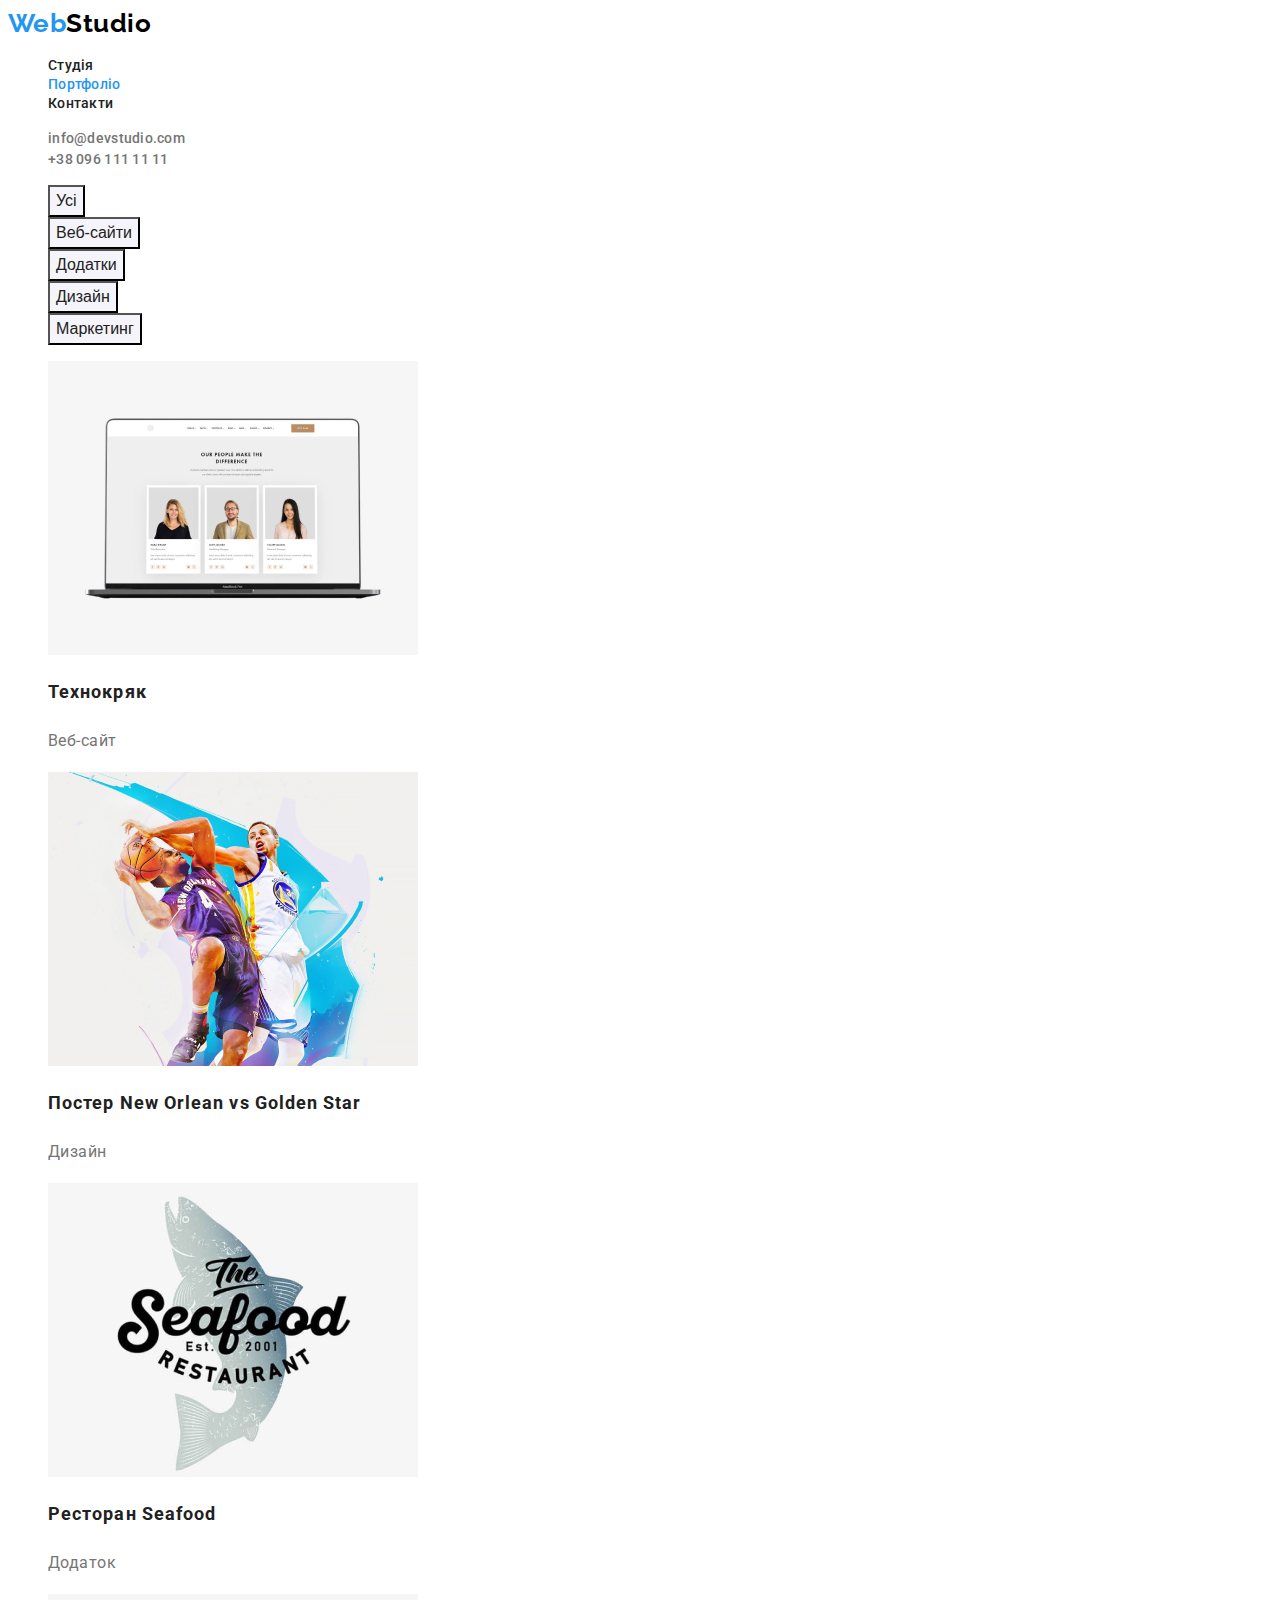
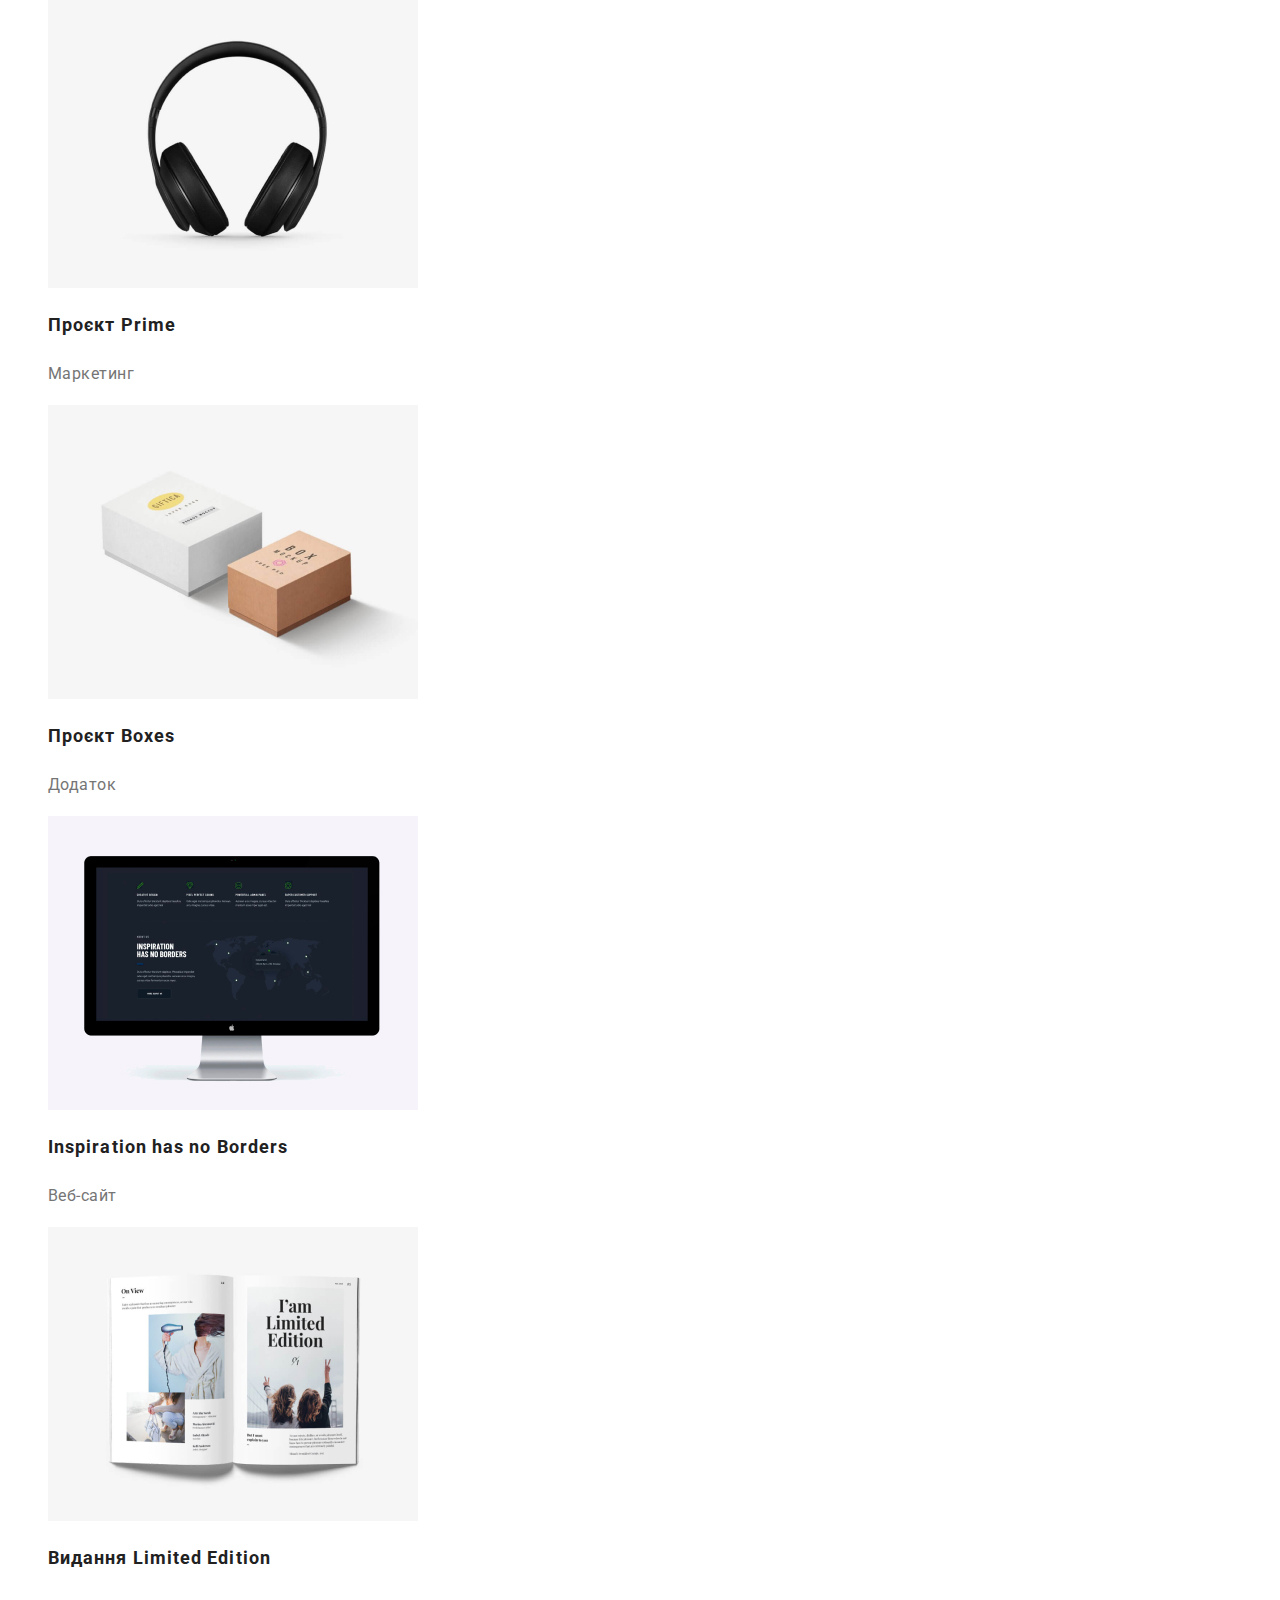
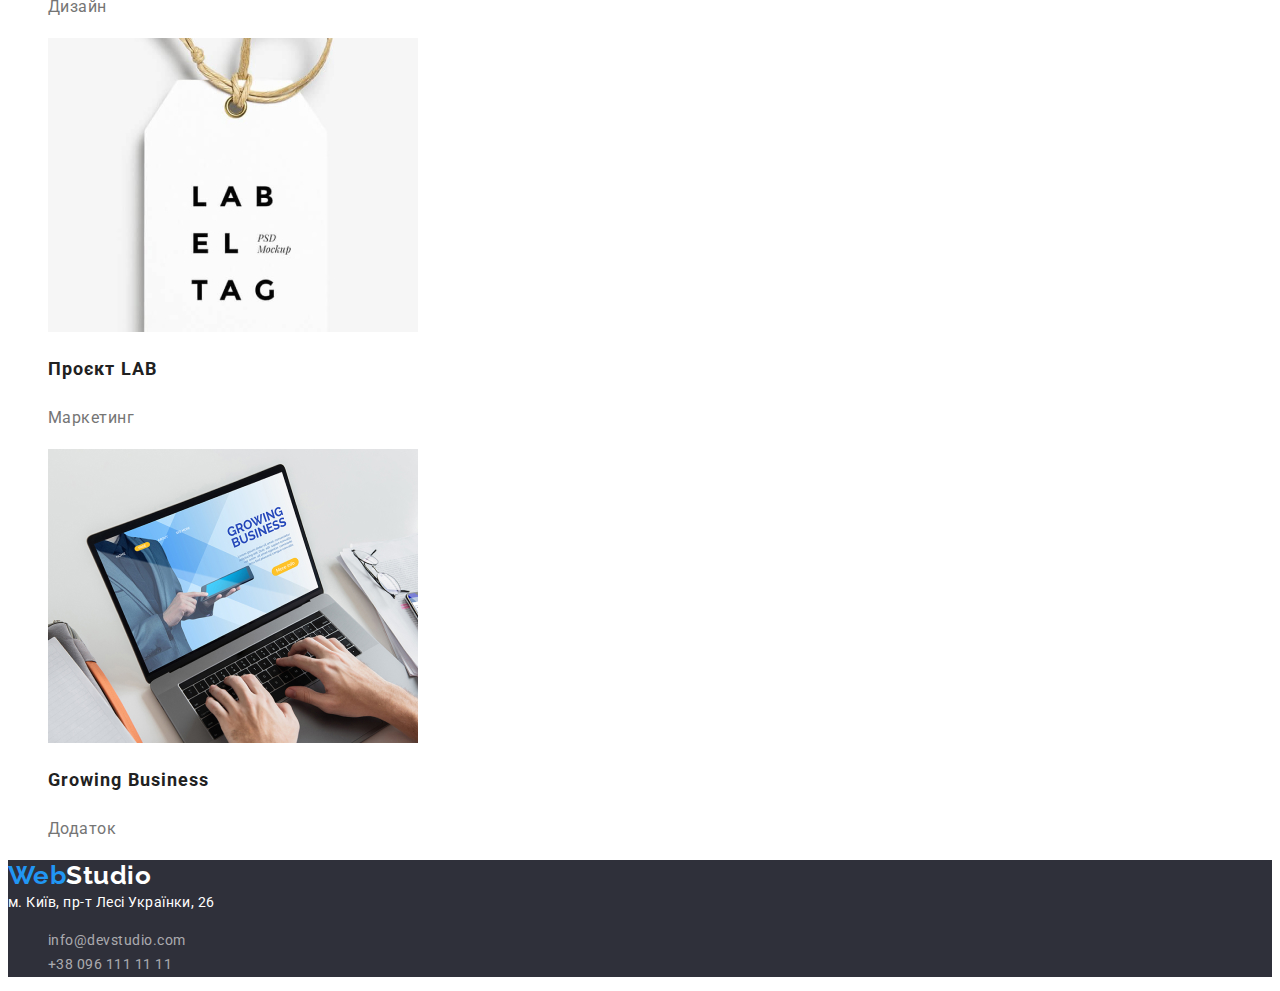
==== commit 8f2c20ee: "Допрацювання" ====
--- a/portfolio.html
+++ b/portfolio.html
@@ -29,7 +29,7 @@
       </ul>
     </header>
     <main>
-    <section>
+      <section>
         <ul>
           <li><button type="button" class="filtres">Усі</button></li>
           <li><button type="button" class="filtres">Веб-сайти</button></li>
@@ -40,72 +40,74 @@
         <ul>
           <li>
             <a href="" class="portfolio">
-            <img src="./images/project1.jpg" alt="Проєкт1" width="370" />
-            <h2 class="project-title">Технокряк</h2>
-            <p>Веб-сайт</p>
+              <img src="./images/project1.jpg" alt="Проєкт1" width="370" />
+              <h2 class="project-title">Технокряк</h2>
+              <p class="project-text">Веб-сайт</p>
             </a>
           </li>
           <li>
-            <a href=""class="portfolio">
-            <img src="./images/project2.jpg" alt="Проєкт2" width="370" />
-            <h2 class="project-title">Постер New Orlean vs Golden Star</h2>
-            <p>Дизайн</p>
+            <a href="" class="portfolio">
+              <img src="./images/project2.jpg" alt="Проєкт2" width="370" />
+              <h2 class="project-title">Постер New Orlean vs Golden Star</h2>
+              <p class="project-text">Дизайн</p>
             </a>
           </li>
           <li>
-            <a href=""class="portfolio">
-            <img src="./images/project3.jpg" alt="Проєкт3" width="370"/>
-            <h2 class="project-title">Ресторан Seafood</h2>
-            <p class="project-text">Додаток</p>
+            <a href="" class="portfolio">
+              <img src="./images/project3.jpg" alt="Проєкт3" width="370" />
+              <h2 class="project-title">Ресторан Seafood</h2>
+              <p class="project-text">Додаток</p>
             </a>
           </li>
           <li>
-            <a href=""class="portfolio">
-            <img src="./images/projeсt4.jpg" alt="Проєкт4" width="370"/>
-            <h2 class="project-title">Проєкт Prime</h2>
-            <p class="project-text">Маркетинг</p>
+            <a href="" class="portfolio">
+              <img src="./images/projeсt4.jpg" alt="Проєкт4" width="370" />
+              <h2 class="project-title">Проєкт Prime</h2>
+              <p class="project-text">Маркетинг</p>
             </a>
           </li>
           <li>
-            <a href=""class="portfolio">
-            <img src="./images/project5.jpg" alt="Проєкт5" width="370"/>
-            <h2 class="project-title">Проєкт Boxes</h2>
-            <p class="project-text">Додаток</p>
+            <a href="" class="portfolio">
+              <img src="./images/project5.jpg" alt="Проєкт5" width="370" />
+              <h2 class="project-title">Проєкт Boxes</h2>
+              <p class="project-text">Додаток</p>
             </a>
           </li>
           <li>
-            <a href=""class="portfolio">
-            <img src="./images/project6.jpg" alt="Проєкт6" width="370"/>
-            <h2 class="project-title">Inspiration has no Borders</h2>
-            <p class="project-text">Веб-сайт</p>
+            <a href="" class="portfolio">
+              <img src="./images/project6.jpg" alt="Проєкт6" width="370" />
+              <h2 class="project-title">Inspiration has no Borders</h2>
+              <p class="project-text">Веб-сайт</p>
             </a>
           </li>
           <li>
-            <a href=""class="portfolio">
-            <img src="./images/project7.jpg" alt="Проєкт7" width="370"/>
-            <h2 class="project-title">Видання Limited Edition</h2>
-            <p class="project-text">Дизайн</p>
+            <a href="" class="portfolio">
+              <img src="./images/project7.jpg" alt="Проєкт7" width="370" />
+              <h2 class="project-title">Видання Limited Edition</h2>
+              <p class="project-text">Дизайн</p>
             </a>
           </li>
           <li>
-            <a href=""class="portfolio">
-            <img src="./images/project8.jpg" alt="Проєкт8" width="370"/>
-            <h2 class="project-title">Проєкт LAB</h2>
-            <p class="project-text">Маркетинг</p>
+            <a href="" class="portfolio">
+              <img src="./images/project8.jpg" alt="Проєкт8" width="370" />
+              <h2 class="project-title">Проєкт LAB</h2>
+              <p class="project-text">Маркетинг</p>
             </a>
           </li>
           <li>
-            <a href=""class="portfolio">
-            <img src="./images/project9.jpg" alt="Проєкт9" width="370"/>
-            <h2 class="project-title">Growing Business</h2>
-            <p class="project-text">Додаток</p>
+            <a href="" class="portfolio">
+              <img src="./images/project9.jpg" alt="Проєкт9" width="370" />
+              <h2 class="project-title">Growing Business</h2>
+              <p class="project-text">Додаток</p>
             </a>
           </li>
         </ul>
       </section>
     </main>
     <footer>
-      <a class="footer-logo" href="/"> <span class="colorlogo">Web</span>Studio </a>
+      <a class="footer-logo" href="/">
+        <span class="colorlogo">Web</span>Studio
+      </a>
       <address class="footer-text">
         м. Київ, пр-т Лесі Українки, 26
         <ul class="footer-connection">
--- a/css/styles.css
+++ b/css/styles.css
@@ -22,6 +22,7 @@
 footer {
   background-color: #2f303a;
 }
+
 /* Logo */
 .logo {
   color: #000000;
@@ -152,20 +153,20 @@
 }
 .footer-connection a:hover,
 .footer-connection a:focus {
-color: var(--accent-color);
-}
- .footer-logo {
-     color: #FFFFFF;
-     text-decoration: none;
-     font-family: Raleway, sans-serif;
-     font-weight: 700;
-     font-size: 26px;
-     line-height: 1.19;
- }
-
- .colorlogo {
-     color: var(--accent-color);
- }
+  color: var(--accent-color);
+}
+.footer-logo {
+  color: #ffffff;
+  text-decoration: none;
+  font-family: Raleway, sans-serif;
+  font-weight: 700;
+  font-size: 26px;
+  line-height: 1.19;
+}
+
+.colorlogo {
+  color: var(--accent-color);
+}
 /* portfolio */
 .filtres {
   color: var(--primary-text-color);
@@ -188,12 +189,12 @@
   letter-spacing: 0.06em;
 }
 
-.project-text {  
+.project-text {
   color: var(--title-text-color);
   font-weight: 400;
   font-size: 16px;
   line-height: 1.88;
 }
 .portfolio {
-    text-decoration: none;
-}
+  text-decoration: none;
+}
